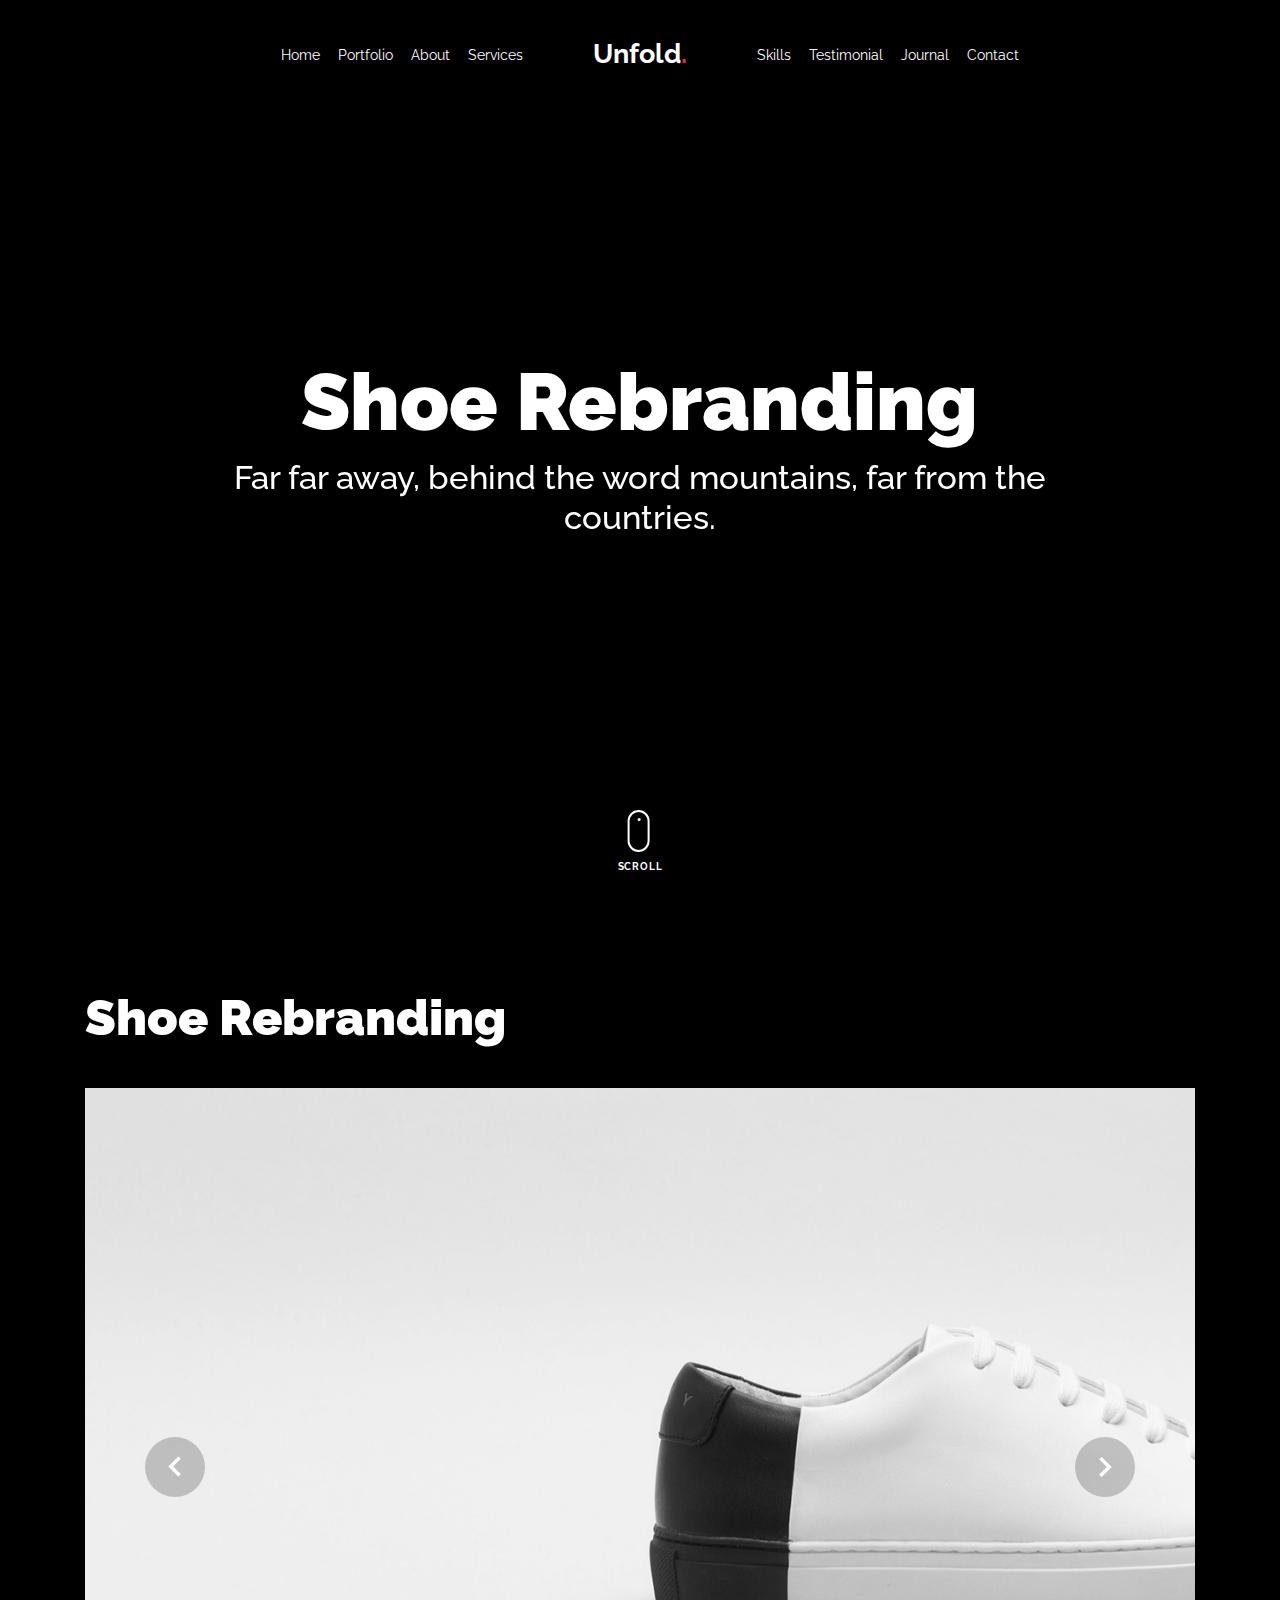
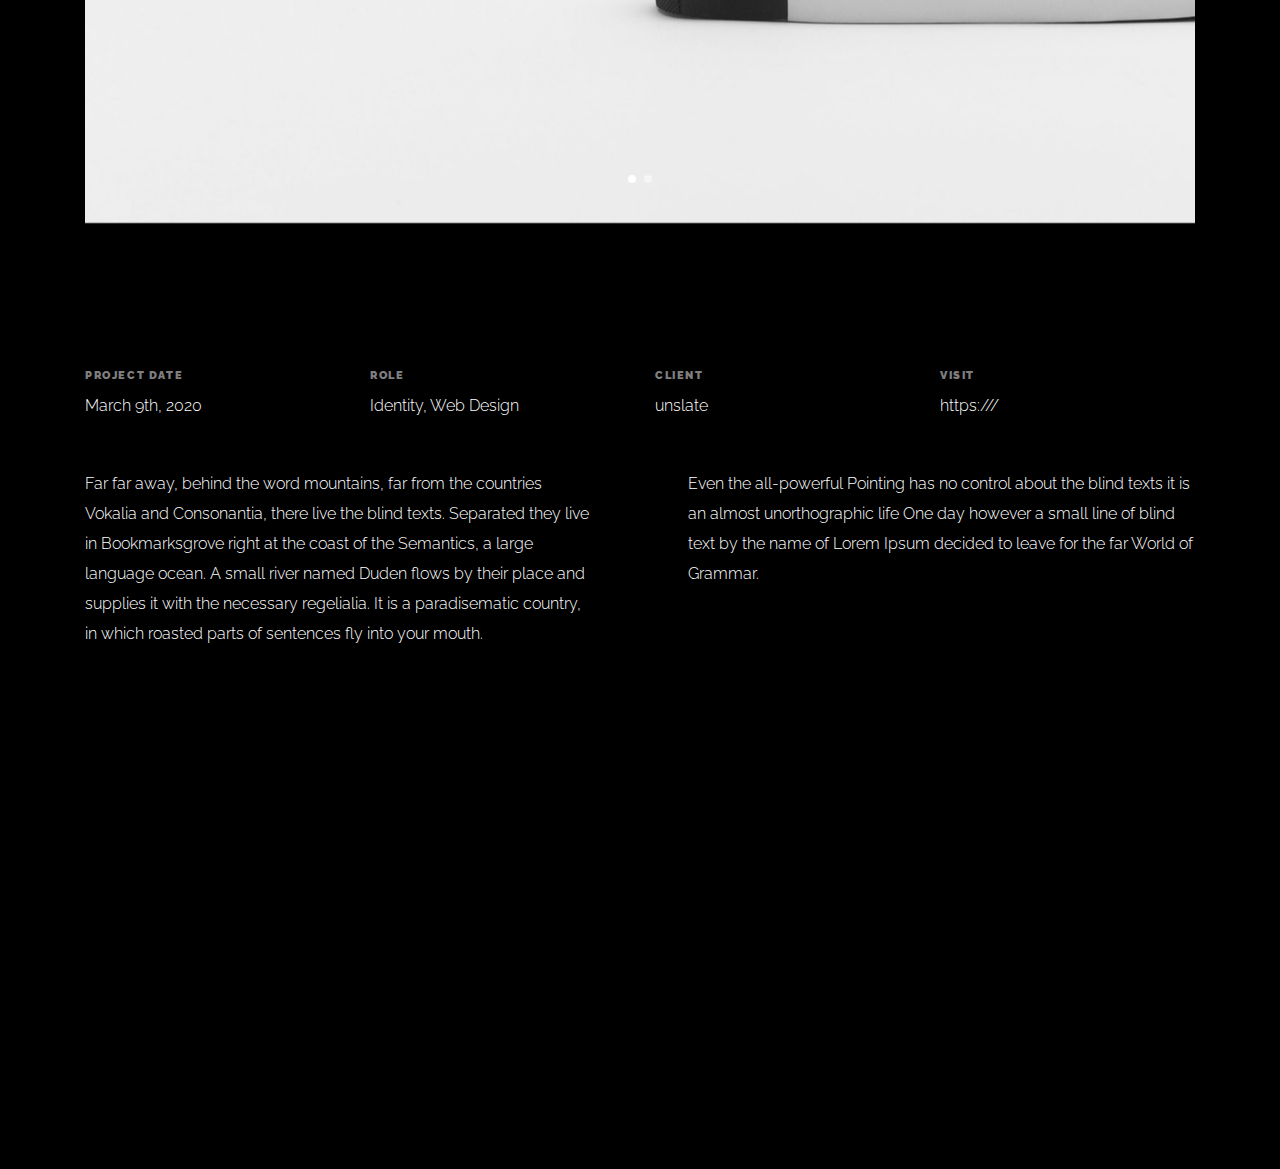
==== portfolio-single-1.html @ b669563b "test deploy" ====
<!doctype html>
<html lang="en">

<head>
  <title>Unfold &mdash; A onepage portfolio HTML template by Colorlib</title>
  <meta charset="utf-8">
  <meta name="viewport" content="width=device-width, initial-scale=1, shrink-to-fit=no">
  
  <meta name="description" content=" ">
  <meta name="keywords" content="html, css, javascript, jquery">
  <meta name="author" content="">

  <link rel="stylesheet" href="css/vendor/icomoon/style.css">
  <link rel="stylesheet" href="css/vendor/owl.carousel.min.css">
  <link rel="stylesheet" href="css/vendor/aos.css">
  <link rel="stylesheet" href="css/vendor/animate.min.css">
  <link rel="stylesheet" href="css/vendor/bootstrap.min.css">
  <link rel="stylesheet" href="css/vendor/jquery.fancybox.min.css">

  <!-- Theme Style -->
  <link rel="stylesheet" href="css/style.css">

</head>

<body data-spy="scroll" data-target=".site-nav-target" data-offset="200">

  <nav class="unslate_co--site-mobile-menu">
    <div class="close-wrap d-flex">
      <a href="#" class="d-flex ml-auto js-menu-toggle">
        <span class="close-label">Close</span>
        <div class="close-times">
          <span class="bar1"></span>
          <span class="bar2"></span>
        </div>
      </a>
    </div>
    <div class="site-mobile-inner"></div>
  </nav>

  <div class="unslate_co--site-wrap">

    <div class="unslate_co--site-inner">

      <nav class="unslate_co--site-nav site-nav-target">

        <div class="container">

          <div class="row align-items-center justify-content-between text-left">
            <div class="col-md-5 text-right">
              <ul class="site-nav-ul js-clone-nav text-left d-none d-lg-inline-block">
                <li class="has-children">
                  <a href="index.html#home-section" class="nav-link">Home</a>
                  <ul class="dropdown">
                    <li>
                      <a href="index.html">Hero Image BG</a>
                    </li>
                    <li>
                      <a href="index-video.html">Video BG</a>
                    </li>
                    <li>
                      <a href="index-hero-slider.html">Hero Slider</a>
                    </li>
                    <li>
                      <a href="index-sidebar-menu.html">Sidebar Menu</a>
                    </li>
                    <li>
                      <a href="index-right-menu.html">Right Menu</a>
                    </li>
                  </ul>
                </li>
                <li><a href="index.html#portfolio-section" class="nav-link">Portfolio</a></li>
                <li><a href="index.html#about-section" class="nav-link">About</a></li>
                <li><a href="index.html#services-section" class="nav-link">Services</a></li>
              </ul>
            </div>
            <div class="site-logo pos-absolute">
              <a href="index.html" class="unslate_co--site-logo">Unfold<span>.</span></a>
            </div>
            <div class="col-md-5 text-right text-lg-left">
              <ul class="site-nav-ul js-clone-nav text-left d-none d-lg-inline-block">
                <li><a href="index.html#skills-section" class="nav-link">Skills</a></li>
                <li><a href="index.html#testimonial-section" class="nav-link">Testimonial</a></li>
                <li><a href="index.html#journal-section" class="nav-link">Journal</a></li>
                <li><a href="index.html#contact-section" class="nav-link">Contact</a></li>
              </ul>

              <ul class="site-nav-ul-none-onepage text-right d-inline-block d-lg-none">
                <li><a href="#" class="js-menu-toggle">Menu</a></li>
              </ul>

            </div>
          </div>
        </div>

      </nav>
      <!-- END nav -->

      <div class="cover-v1 gradient-bottom-black jarallax">
        <div class="container">
          <div class="row align-items-center">

            <div class="col-md-10 mx-auto text-center">
              <h1 class="heading" data-aos="fade-up">Shoe Rebranding</h1>
              <h2 class="subheading" data-aos="fade-up" data-aos-delay="100">Far far away, behind the word mountains, far from the countries.</h2>
            </div>

          </div>
        </div>

        <!-- dov -->
        <a href="#portfolio-single-section" class="mouse-wrap smoothscroll">
          <span class="mouse">
            <span class="scroll"></span>
          </span>
          <span class="mouse-label">Scroll</span>
        </a>

      </div>
      <!-- END .cover-v1 -->

      <div class="container">
        <div class="portfolio-single-wrap unslate_co--section" id="portfolio-single-section">

          <div class="portfolio-single-inner">
            <h2 class="heading-portfolio-single-h2">Shoe Rebranding</h2>

            <div class="row justify-content-between mb-5">
              <div class="col-12 mb-4">
                <div class="owl-carousel single-slider">
                  <figure class="mb-4">
                    <img src="images/work_1_full.jpg" alt="Image" class="img-fluid">
                  </figure>
                  <figure class="mb-4">
                    <img src="images/work_1_a_full.jpg" alt="Image" class="img-fluid">
                  </figure>
                </div>
              </div>
              <div class="col-12 mb-5">
                <div class="row">
                  <div class="col-sm-6 col-md-6 col-lg-3">
                    <div class="detail-v1">
                      <span class="detail-label">Project Date</span>
                      <span class="detail-val">March 9th, 2020</span>
                    </div>
                  </div>
                  <div class="col-sm-6 col-md-6 col-lg-3">
                    <div class="detail-v1">
                      <span class="detail-label">Role</span>
                      <span class="detail-val"><a href="#">Identity</a>, <a href="#">Web Design</a></span>
                    </div>
                  </div>
                  <div class="col-sm-6 col-md-6 col-lg-3">
                    <div class="detail-v1">
                      <span class="detail-label">Client</span>
                      <span class="detail-val">unslate</span>
                    </div>
                  </div>
                  <div class="col-sm-6 col-md-6 col-lg-3">
                    <div class="detail-v1">
                      <span class="detail-label">Visit</span>
                      <span class="detail-val"><a href="#">https:///</a></span>
                    </div>
                  </div>
                </div>
              </div>
              <div class="col-md-6 pr-md-5">
                <p>Far far away, behind the word mountains, far from the countries Vokalia and Consonantia, there live the blind texts. Separated they live in Bookmarksgrove right at the coast of the Semantics, a large language ocean. A small river named Duden flows by their place and supplies it with the necessary regelialia. It is a paradisematic country, in which roasted parts of sentences fly into your mouth.</p>
              </div>
              <div class="col-md-6 pl-md-5">
                <p>Even the all-powerful Pointing has no control about the blind texts it is an almost unorthographic life One day however a small line of blind text by the name of Lorem Ipsum decided to leave for the far World of Grammar.</p>
              </div>
            </div>

          </div>
        </div>
      </div>
    </div>

    <footer class="unslate_co--footer unslate_co--section">
      <div class="container">
        <div class="row justify-content-center">
          <div class="col-md-7">

            <div class="footer-site-logo"><a href="#">Unfold<span>.</span></a></div>

            <ul class="footer-site-social">
              <li><a href="#">Facebook</a></li>
              <li><a href="#">Twitter</a></li>
              <li><a href="#">Instagram</a></li>
              <li><a href="#">Dribbble</a></li>
              <li><a href="#">Behance</a></li>
            </ul>

            <p class="site-copyright">
                
                <!-- Link back to Colorlib can't be removed. Template is licensed under CC BY 3.0. -->
                Copyright &copy;
                <script>
                  document.write(new Date().getFullYear());
                </script> All rights reserved | This template is made with <i class="icon-heart"
                  aria-hidden="true"></i> by <a href="https://colorlib.com" target="_blank">Colorlib</a>
                <!-- Link back to Colorlib can't be removed. Template is licensed under CC BY 3.0. -->
              
              </p>

          </div>
        </div>
      </div>
    </footer>

  </div>

  <!-- Loader -->
  <div id="unslate_co--overlayer"></div>
  <div class="site-loader-wrap">
    <div class="site-loader"></div>
  </div>

  <script src="js/scripts-dist.js"></script>
  <script src="js/main.js"></script>


</body>

</html>
---- css/vendor/icomoon/style.css ----
@font-face {
  font-family: 'icomoon';
  src:  url('fonts/icomoon.eot?10si43');
  src:  url('fonts/icomoon.eot?10si43#iefix') format('embedded-opentype'),
    url('fonts/icomoon.ttf?10si43') format('truetype'),
    url('fonts/icomoon.woff?10si43') format('woff'),
    url('fonts/icomoon.svg?10si43#icomoon') format('svg');
  font-weight: normal;
  font-style: normal;
}

[class^="icon-"], [class*=" icon-"] {
  /* use !important to prevent issues with browser extensions that change fonts */
  font-family: 'icomoon' !important;
  speak: none;
  font-style: normal;
  font-weight: normal;
  font-variant: normal;
  text-transform: none;
  line-height: 1;

  /* Better Font Rendering =========== */
  -webkit-font-smoothing: antialiased;
  -moz-osx-font-smoothing: grayscale;
}

.icon-asterisk:before {
  content: "\f069";
}
.icon-plus:before {
  content: "\f067";
}
.icon-question:before {
  content: "\f128";
}
.icon-minus:before {
  content: "\f068";
}
.icon-glass:before {
  content: "\f000";
}
.icon-music:before {
  content: "\f001";
}
.icon-search:before {
  content: "\f002";
}
.icon-envelope-o:before {
  content: "\f003";
}
.icon-heart:before {
  content: "\f004";
}
.icon-star:before {
  content: "\f005";
}
.icon-star-o:before {
  content: "\f006";
}
.icon-user:before {
  content: "\f007";
}
.icon-film:before {
  content: "\f008";
}
.icon-th-large:before {
  content: "\f009";
}
.icon-th:before {
  content: "\f00a";
}
.icon-th-list:before {
  content: "\f00b";
}
.icon-check:before {
  content: "\f00c";
}
.icon-close:before {
  content: "\f00d";
}
.icon-remove:before {
  content: "\f00d";
}
.icon-times:before {
  content: "\f00d";
}
.icon-search-plus:before {
  content: "\f00e";
}
.icon-search-minus:before {
  content: "\f010";
}
.icon-power-off:before {
  content: "\f011";
}
.icon-signal:before {
  content: "\f012";
}
.icon-cog:before {
  content: "\f013";
}
.icon-gear:before {
  content: "\f013";
}
.icon-trash-o:before {
  content: "\f014";
}
.icon-home:before {
  content: "\f015";
}
.icon-file-o:before {
  content: "\f016";
}
.icon-clock-o:before {
  content: "\f017";
}
.icon-road:before {
  content: "\f018";
}
.icon-download:before {
  content: "\f019";
}
.icon-arrow-circle-o-down:before {
  content: "\f01a";
}
.icon-arrow-circle-o-up:before {
  content: "\f01b";
}
.icon-inbox:before {
  content: "\f01c";
}
.icon-play-circle-o:before {
  content: "\f01d";
}
.icon-repeat:before {
  content: "\f01e";
}
.icon-rotate-right:before {
  content: "\f01e";
}
.icon-refresh:before {
  content: "\f021";
}
.icon-list-alt:before {
  content: "\f022";
}
.icon-lock:before {
  content: "\f023";
}
.icon-flag:before {
  content: "\f024";
}
.icon-headphones:before {
  content: "\f025";
}
.icon-volume-off:before {
  content: "\f026";
}
.icon-volume-down:before {
  content: "\f027";
}
.icon-volume-up:before {
  content: "\f028";
}
.icon-qrcode:before {
  content: "\f029";
}
.icon-barcode:before {
  content: "\f02a";
}
.icon-tag:before {
  content: "\f02b";
}
.icon-tags:before {
  content: "\f02c";
}
.icon-book:before {
  content: "\f02d";
}
.icon-bookmark:before {
  content: "\f02e";
}
.icon-print:before {
  content: "\f02f";
}
.icon-camera:before {
  content: "\f030";
}
.icon-font:before {
  content: "\f031";
}
.icon-bold:before {
  content: "\f032";
}
.icon-italic:before {
  content: "\f033";
}
.icon-text-height:before {
  content: "\f034";
}
.icon-text-width:before {
  content: "\f035";
}
.icon-align-left:before {
  content: "\f036";
}
.icon-align-center:before {
  content: "\f037";
}
.icon-align-right:before {
  content: "\f038";
}
.icon-align-justify:before {
  content: "\f039";
}
.icon-list:before {
  content: "\f03a";
}
.icon-dedent:before {
  content: "\f03b";
}
.icon-outdent:before {
  content: "\f03b";
}
.icon-indent:before {
  content: "\f03c";
}
.icon-video-camera:before {
  content: "\f03d";
}
.icon-image:before {
  content: "\f03e";
}
.icon-photo:before {
  content: "\f03e";
}
.icon-picture-o:before {
  content: "\f03e";
}
.icon-pencil:before {
  content: "\f040";
}
.icon-map-marker:before {
  content: "\f041";
}
.icon-adjust:before {
  content: "\f042";
}
.icon-tint:before {
  content: "\f043";
}
.icon-edit:before {
  content: "\f044";
}
.icon-pencil-square-o:before {
  content: "\f044";
}
.icon-share-square-o:before {
  content: "\f045";
}
.icon-check-square-o:before {
  content: "\f046";
}
.icon-arrows:before {
  content: "\f047";
}
.icon-step-backward:before {
  content: "\f048";
}
.icon-fast-backward:before {
  content: "\f049";
}
.icon-backward:before {
  content: "\f04a";
}
.icon-play:before {
  content: "\f04b";
}
.icon-pause:before {
  content: "\f04c";
}
.icon-stop:before {
  content: "\f04d";
}
.icon-forward:before {
  content: "\f04e";
}
.icon-fast-forward:before {
  content: "\f050";
}
.icon-step-forward:before {
  content: "\f051";
}
.icon-eject:before {
  content: "\f052";
}
.icon-chevron-left:before {
  content: "\f053";
}
.icon-chevron-right:before {
  content: "\f054";
}
.icon-plus-circle:before {
  content: "\f055";
}
.icon-minus-circle:before {
  content: "\f056";
}
.icon-times-circle:before {
  content: "\f057";
}
.icon-check-circle:before {
  content: "\f058";
}
.icon-question-circle:before {
  content: "\f059";
}
.icon-info-circle:before {
  content: "\f05a";
}
.icon-crosshairs:before {
  content: "\f05b";
}
.icon-times-circle-o:before {
  content: "\f05c";
}
.icon-check-circle-o:before {
  content: "\f05d";
}
.icon-ban:before {
  content: "\f05e";
}
.icon-arrow-left:before {
  content: "\f060";
}
.icon-arrow-right:before {
  content: "\f061";
}
.icon-arrow-up:before {
  content: "\f062";
}
.icon-arrow-down:before {
  content: "\f063";
}
.icon-mail-forward:before {
  content: "\f064";
}
.icon-share:before {
  content: "\f064";
}
.icon-expand:before {
  content: "\f065";
}
.icon-compress:before {
  content: "\f066";
}
.icon-exclamation-circle:before {
  content: "\f06a";
}
.icon-gift:before {
  content: "\f06b";
}
.icon-leaf:before {
  content: "\f06c";
}
.icon-fire:before {
  content: "\f06d";
}
.icon-eye:before {
  content: "\f06e";
}
.icon-eye-slash:before {
  content: "\f070";
}
.icon-exclamation-triangle:before {
  content: "\f071";
}
.icon-warning:before {
  content: "\f071";
}
.icon-plane:before {
  content: "\f072";
}
.icon-calendar:before {
  content: "\f073";
}
.icon-random:before {
  content: "\f074";
}
.icon-comment:before {
  content: "\f075";
}
.icon-magnet:before {
  content: "\f076";
}
.icon-chevron-up:before {
  content: "\f077";
}
.icon-chevron-down:before {
  content: "\f078";
}
.icon-retweet:before {
  content: "\f079";
}
.icon-shopping-cart:before {
  content: "\f07a";
}
.icon-folder:before {
  content: "\f07b";
}
.icon-folder-open:before {
  content: "\f07c";
}
.icon-arrows-v:before {
  content: "\f07d";
}
.icon-arrows-h:before {
  content: "\f07e";
}
.icon-bar-chart:before {
  content: "\f080";
}
.icon-bar-chart-o:before {
  content: "\f080";
}
.icon-twitter-square:before {
  content: "\f081";
}
.icon-facebook-square:before {
  content: "\f082";
}
.icon-camera-retro:before {
  content: "\f083";
}
.icon-key:before {
  content: "\f084";
}
.icon-cogs:before {
  content: "\f085";
}
.icon-gears:before {
  content: "\f085";
}
.icon-comments:before {
  content: "\f086";
}
.icon-thumbs-o-up:before {
  content: "\f087";
}
.icon-thumbs-o-down:before {
  content: "\f088";
}
.icon-star-half:before {
  content: "\f089";
}
.icon-heart-o:before {
  content: "\f08a";
}
.icon-sign-out:before {
  content: "\f08b";
}
.icon-linkedin-square:before {
  content: "\f08c";
}
.icon-thumb-tack:before {
  content: "\f08d";
}
.icon-external-link:before {
  content: "\f08e";
}
.icon-sign-in:before {
  content: "\f090";
}
.icon-trophy:before {
  content: "\f091";
}
.icon-github-square:before {
  content: "\f092";
}
.icon-upload:before {
  content: "\f093";
}
.icon-lemon-o:before {
  content: "\f094";
}
.icon-phone:before {
  content: "\f095";
}
.icon-square-o:before {
  content: "\f096";
}
.icon-bookmark-o:before {
  content: "\f097";
}
.icon-phone-square:before {
  content: "\f098";
}
.icon-twitter:before {
  content: "\f099";
}
.icon-facebook:before {
  content: "\f09a";
}
.icon-facebook-f:before {
  content: "\f09a";
}
.icon-github:before {
  content: "\f09b";
}
.icon-unlock:before {
  content: "\f09c";
}
.icon-credit-card:before {
  content: "\f09d";
}
.icon-feed:before {
  content: "\f09e";
}
.icon-rss:before {
  content: "\f09e";
}
.icon-hdd-o:before {
  content: "\f0a0";
}
.icon-bullhorn:before {
  content: "\f0a1";
}
.icon-bell-o:before {
  content: "\f0a2";
}
.icon-certificate:before {
  content: "\f0a3";
}
.icon-hand-o-right:before {
  content: "\f0a4";
}
.icon-hand-o-left:before {
  content: "\f0a5";
}
.icon-hand-o-up:before {
  content: "\f0a6";
}
.icon-hand-o-down:before {
  content: "\f0a7";
}
.icon-arrow-circle-left:before {
  content: "\f0a8";
}
.icon-arrow-circle-right:before {
  content: "\f0a9";
}
.icon-arrow-circle-up:before {
  content: "\f0aa";
}
.icon-arrow-circle-down:before {
  content: "\f0ab";
}
.icon-globe:before {
  content: "\f0ac";
}
.icon-wrench:before {
  content: "\f0ad";
}
.icon-tasks:before {
  content: "\f0ae";
}
.icon-filter:before {
  content: "\f0b0";
}
.icon-briefcase:before {
  content: "\f0b1";
}
.icon-arrows-alt:before {
  content: "\f0b2";
}
.icon-group:before {
  content: "\f0c0";
}
.icon-users:before {
  content: "\f0c0";
}
.icon-chain:before {
  content: "\f0c1";
}
.icon-link:before {
  content: "\f0c1";
}
.icon-cloud:before {
  content: "\f0c2";
}
.icon-flask:before {
  content: "\f0c3";
}
.icon-cut:before {
  content: "\f0c4";
}
.icon-scissors:before {
  content: "\f0c4";
}
.icon-copy:before {
  content: "\f0c5";
}
.icon-files-o:before {
  content: "\f0c5";
}
.icon-paperclip:before {
  content: "\f0c6";
}
.icon-floppy-o:before {
  content: "\f0c7";
}
.icon-save:before {
  content: "\f0c7";
}
.icon-square:before {
  content: "\f0c8";
}
.icon-bars:before {
  content: "\f0c9";
}
.icon-navicon:before {
  content: "\f0c9";
}
.icon-reorder:before {
  content: "\f0c9";
}
.icon-list-ul:before {
  content: "\f0ca";
}
.icon-list-ol:before {
  content: "\f0cb";
}
.icon-strikethrough:before {
  content: "\f0cc";
}
.icon-underline:before {
  content: "\f0cd";
}
.icon-table:before {
  content: "\f0ce";
}
.icon-magic:before {
  content: "\f0d0";
}
.icon-truck:before {
  content: "\f0d1";
}
.icon-pinterest:before {
  content: "\f0d2";
}
.icon-pinterest-square:before {
  content: "\f0d3";
}
.icon-google-plus-square:before {
  content: "\f0d4";
}
.icon-google-plus:before {
  content: "\f0d5";
}
.icon-money:before {
  content: "\f0d6";
}
.icon-caret-down:before {
  content: "\f0d7";
}
.icon-caret-up:before {
  content: "\f0d8";
}
.icon-caret-left:before {
  content: "\f0d9";
}
.icon-caret-right:before {
  content: "\f0da";
}
.icon-columns:before {
  content: "\f0db";
}
.icon-sort:before {
  content: "\f0dc";
}
.icon-unsorted:before {
  content: "\f0dc";
}
.icon-sort-desc:before {
  content: "\f0dd";
}
.icon-sort-down:before {
  content: "\f0dd";
}
.icon-sort-asc:before {
  content: "\f0de";
}
.icon-sort-up:before {
  content: "\f0de";
}
.icon-envelope:before {
  content: "\f0e0";
}
.icon-linkedin:before {
  content: "\f0e1";
}
.icon-rotate-left:before {
  content: "\f0e2";
}
.icon-undo:before {
  content: "\f0e2";
}
.icon-gavel:before {
  content: "\f0e3";
}
.icon-legal:before {
  content: "\f0e3";
}
.icon-dashboard:before {
  content: "\f0e4";
}
.icon-tachometer:before {
  content: "\f0e4";
}
.icon-comment-o:before {
  content: "\f0e5";
}
.icon-comments-o:before {
  content: "\f0e6";
}
.icon-bolt:before {
  content: "\f0e7";
}
.icon-flash:before {
  content: "\f0e7";
}
.icon-sitemap:before {
  content: "\f0e8";
}
.icon-umbrella:before {
  content: "\f0e9";
}
.icon-clipboard:before {
  content: "\f0ea";
}
.icon-paste:before {
  content: "\f0ea";
}
.icon-lightbulb-o:before {
  content: "\f0eb";
}
.icon-exchange:before {
  content: "\f0ec";
}
.icon-cloud-download:before {
  content: "\f0ed";
}
.icon-cloud-upload:before {
  content: "\f0ee";
}
.icon-user-md:before {
  content: "\f0f0";
}
.icon-stethoscope:before {
  content: "\f0f1";
}
.icon-suitcase:before {
  content: "\f0f2";
}
.icon-bell:before {
  content: "\f0f3";
}
.icon-coffee:before {
  content: "\f0f4";
}
.icon-cutlery:before {
  content: "\f0f5";
}
.icon-file-text-o:before {
  content: "\f0f6";
}
.icon-building-o:before {
  content: "\f0f7";
}
.icon-hospital-o:before {
  content: "\f0f8";
}
.icon-ambulance:before {
  content: "\f0f9";
}
.icon-medkit:before {
  content: "\f0fa";
}
.icon-fighter-jet:before {
  content: "\f0fb";
}
.icon-beer:before {
  content: "\f0fc";
}
.icon-h-square:before {
  content: "\f0fd";
}
.icon-plus-square:before {
  content: "\f0fe";
}
.icon-angle-double-left:before {
  content: "\f100";
}
.icon-angle-double-right:before {
  content: "\f101";
}
.icon-angle-double-up:before {
  content: "\f102";
}
.icon-angle-double-down:before {
  content: "\f103";
}
.icon-angle-left:before {
  content: "\f104";
}
.icon-angle-right:before {
  content: "\f105";
}
.icon-angle-up:before {
  content: "\f106";
}
.icon-angle-down:before {
  content: "\f107";
}
.icon-desktop:before {
  content: "\f108";
}
.icon-laptop:before {
  content: "\f109";
}
.icon-tablet:before {
  content: "\f10a";
}
.icon-mobile:before {
  content: "\f10b";
}
.icon-mobile-phone:before {
  content: "\f10b";
}
.icon-circle-o:before {
  content: "\f10c";
}
.icon-quote-left:before {
  content: "\f10d";
}
.icon-quote-right:before {
  content: "\f10e";
}
.icon-spinner:before {
  content: "\f110";
}
.icon-circle:before {
  content: "\f111";
}
.icon-mail-reply:before {
  content: "\f112";
}
.icon-reply:before {
  content: "\f112";
}
.icon-github-alt:before {
  content: "\f113";
}
.icon-folder-o:before {
  content: "\f114";
}
.icon-folder-open-o:before {
  content: "\f115";
}
.icon-smile-o:before {
  content: "\f118";
}
.icon-frown-o:before {
  content: "\f119";
}
.icon-meh-o:before {
  content: "\f11a";
}
.icon-gamepad:before {
  content: "\f11b";
}
.icon-keyboard-o:before {
  content: "\f11c";
}
.icon-flag-o:before {
  content: "\f11d";
}
.icon-flag-checkered:before {
  content: "\f11e";
}
.icon-terminal:before {
  content: "\f120";
}
.icon-code:before {
  content: "\f121";
}
.icon-mail-reply-all:before {
  content: "\f122";
}
.icon-reply-all:before {
  content: "\f122";
}
.icon-star-half-empty:before {
  content: "\f123";
}
.icon-star-half-full:before {
  content: "\f123";
}
.icon-star-half-o:before {
  content: "\f123";
}
.icon-location-arrow:before {
  content: "\f124";
}
.icon-crop:before {
  content: "\f125";
}
.icon-code-fork:before {
  content: "\f126";
}
.icon-chain-broken:before {
  content: "\f127";
}
.icon-unlink:before {
  content: "\f127";
}
.icon-info:before {
  content: "\f129";
}
.icon-exclamation:before {
  content: "\f12a";
}
.icon-superscript:before {
  content: "\f12b";
}
.icon-subscript:before {
  content: "\f12c";
}
.icon-eraser:before {
  content: "\f12d";
}
.icon-puzzle-piece:before {
  content: "\f12e";
}
.icon-microphone:before {
  content: "\f130";
}
.icon-microphone-slash:before {
  content: "\f131";
}
.icon-shield:before {
  content: "\f132";
}
.icon-calendar-o:before {
  content: "\f133";
}
.icon-fire-extinguisher:before {
  content: "\f134";
}
.icon-rocket:before {
  content: "\f135";
}
.icon-maxcdn:before {
  content: "\f136";
}
.icon-chevron-circle-left:before {
  content: "\f137";
}
.icon-chevron-circle-right:before {
  content: "\f138";
}
.icon-chevron-circle-up:before {
  content: "\f139";
}
.icon-chevron-circle-down:before {
  content: "\f13a";
}
.icon-html5:before {
  content: "\f13b";
}
.icon-css3:before {
  content: "\f13c";
}
.icon-anchor:before {
  content: "\f13d";
}
.icon-unlock-alt:before {
  content: "\f13e";
}
.icon-bullseye:before {
  content: "\f140";
}
.icon-ellipsis-h:before {
  content: "\f141";
}
.icon-ellipsis-v:before {
  content: "\f142";
}
.icon-rss-square:before {
  content: "\f143";
}
.icon-play-circle:before {
  content: "\f144";
}
.icon-ticket:before {
  content: "\f145";
}
.icon-minus-square:before {
  content: "\f146";
}
.icon-minus-square-o:before {
  content: "\f147";
}
.icon-level-up:before {
  content: "\f148";
}
.icon-level-down:before {
  content: "\f149";
}
.icon-check-square:before {
  content: "\f14a";
}
.icon-pencil-square:before {
  content: "\f14b";
}
.icon-external-link-square:before {
  content: "\f14c";
}
.icon-share-square:before {
  content: "\f14d";
}
.icon-compass:before {
  content: "\f14e";
}
.icon-caret-square-o-down:before {
  content: "\f150";
}
.icon-toggle-down:before {
  content: "\f150";
}
.icon-caret-square-o-up:before {
  content: "\f151";
}
.icon-toggle-up:before {
  content: "\f151";
}
.icon-caret-square-o-right:before {
  content: "\f152";
}
.icon-toggle-right:before {
  content: "\f152";
}
.icon-eur:before {
  content: "\f153";
}
.icon-euro:before {
  content: "\f153";
}
.icon-gbp:before {
  content: "\f154";
}
.icon-dollar:before {
  content: "\f155";
}
.icon-usd:before {
  content: "\f155";
}
.icon-inr:before {
  content: "\f156";
}
.icon-rupee:before {
  content: "\f156";
}
.icon-cny:before {
  content: "\f157";
}
.icon-jpy:before {
  content: "\f157";
}
.icon-rmb:before {
  content: "\f157";
}
.icon-yen:before {
  content: "\f157";
}
.icon-rouble:before {
  content: "\f158";
}
.icon-rub:before {
  content: "\f158";
}
.icon-ruble:before {
  content: "\f158";
}
.icon-krw:before {
  content: "\f159";
}
.icon-won:before {
  content: "\f159";
}
.icon-bitcoin:before {
  content: "\f15a";
}
.icon-btc:before {
  content: "\f15a";
}
.icon-file:before {
  content: "\f15b";
}
.icon-file-text:before {
  content: "\f15c";
}
.icon-sort-alpha-asc:before {
  content: "\f15d";
}
.icon-sort-alpha-desc:before {
  content: "\f15e";
}
.icon-sort-amount-asc:before {
  content: "\f160";
}
.icon-sort-amount-desc:before {
  content: "\f161";
}
.icon-sort-numeric-asc:before {
  content: "\f162";
}
.icon-sort-numeric-desc:before {
  content: "\f163";
}
.icon-thumbs-up:before {
  content: "\f164";
}
.icon-thumbs-down:before {
  content: "\f165";
}
.icon-youtube-square:before {
  content: "\f166";
}
.icon-youtube:before {
  content: "\f167";
}
.icon-xing:before {
  content: "\f168";
}
.icon-xing-square:before {
  content: "\f169";
}
.icon-youtube-play:before {
  content: "\f16a";
}
.icon-dropbox:before {
  content: "\f16b";
}
.icon-stack-overflow:before {
  content: "\f16c";
}
.icon-instagram:before {
  content: "\f16d";
}
.icon-flickr:before {
  content: "\f16e";
}
.icon-adn:before {
  content: "\f170";
}
.icon-bitbucket:before {
  content: "\f171";
}
.icon-bitbucket-square:before {
  content: "\f172";
}
.icon-tumblr:before {
  content: "\f173";
}
.icon-tumblr-square:before {
  content: "\f174";
}
.icon-long-arrow-down:before {
  content: "\f175";
}
.icon-long-arrow-up:before {
  content: "\f176";
}
.icon-long-arrow-left:before {
  content: "\f177";
}
.icon-long-arrow-right:before {
  content: "\f178";
}
.icon-apple:before {
  content: "\f179";
}
.icon-windows:before {
  content: "\f17a";
}
.icon-android:before {
  content: "\f17b";
}
.icon-linux:before {
  content: "\f17c";
}
.icon-dribbble:before {
  content: "\f17d";
}
.icon-skype:before {
  content: "\f17e";
}
.icon-foursquare:before {
  content: "\f180";
}
.icon-trello:before {
  content: "\f181";
}
.icon-female:before {
  content: "\f182";
}
.icon-male:before {
  content: "\f183";
}
.icon-gittip:before {
  content: "\f184";
}
.icon-gratipay:before {
  content: "\f184";
}
.icon-sun-o:before {
  content: "\f185";
}
.icon-moon-o:before {
  content: "\f186";
}
.icon-archive:before {
  content: "\f187";
}
.icon-bug:before {
  content: "\f188";
}
.icon-vk:before {
  content: "\f189";
}
.icon-weibo:before {
  content: "\f18a";
}
.icon-renren:before {
  content: "\f18b";
}
.icon-pagelines:before {
  content: "\f18c";
}
.icon-stack-exchange:before {
  content: "\f18d";
}
.icon-arrow-circle-o-right:before {
  content: "\f18e";
}
.icon-arrow-circle-o-left:before {
  content: "\f190";
}
.icon-caret-square-o-left:before {
  content: "\f191";
}
.icon-toggle-left:before {
  content: "\f191";
}
.icon-dot-circle-o:before {
  content: "\f192";
}
.icon-wheelchair:before {
  content: "\f193";
}
.icon-vimeo-square:before {
  content: "\f194";
}
.icon-try:before {
  content: "\f195";
}
.icon-turkish-lira:before {
  content: "\f195";
}
.icon-plus-square-o:before {
  content: "\f196";
}
.icon-space-shuttle:before {
  content: "\f197";
}
.icon-slack:before {
  content: "\f198";
}
.icon-envelope-square:before {
  content: "\f199";
}
.icon-wordpress:before {
  content: "\f19a";
}
.icon-openid:before {
  content: "\f19b";
}
.icon-bank:before {
  content: "\f19c";
}
.icon-institution:before {
  content: "\f19c";
}
.icon-university:before {
  content: "\f19c";
}
.icon-graduation-cap:before {
  content: "\f19d";
}
.icon-mortar-board:before {
  content: "\f19d";
}
.icon-yahoo:before {
  content: "\f19e";
}
.icon-google:before {
  content: "\f1a0";
}
.icon-reddit:before {
  content: "\f1a1";
}
.icon-reddit-square:before {
  content: "\f1a2";
}
.icon-stumbleupon-circle:before {
  content: "\f1a3";
}
.icon-stumbleupon:before {
  content: "\f1a4";
}
.icon-delicious:before {
  content: "\f1a5";
}
.icon-digg:before {
  content: "\f1a6";
}
.icon-pied-piper-pp:before {
  content: "\f1a7";
}
.icon-pied-piper-alt:before {
  content: "\f1a8";
}
.icon-drupal:before {
  content: "\f1a9";
}
.icon-joomla:before {
  content: "\f1aa";
}
.icon-language:before {
  content: "\f1ab";
}
.icon-fax:before {
  content: "\f1ac";
}
.icon-building:before {
  content: "\f1ad";
}
.icon-child:before {
  content: "\f1ae";
}
.icon-paw:before {
  content: "\f1b0";
}
.icon-spoon:before {
  content: "\f1b1";
}
.icon-cube:before {
  content: "\f1b2";
}
.icon-cubes:before {
  content: "\f1b3";
}
.icon-behance:before {
  content: "\f1b4";
}
.icon-behance-square:before {
  content: "\f1b5";
}
.icon-steam:before {
  content: "\f1b6";
}
.icon-steam-square:before {
  content: "\f1b7";
}
.icon-recycle:before {
  content: "\f1b8";
}
.icon-automobile:before {
  content: "\f1b9";
}
.icon-car:before {
  content: "\f1b9";
}
.icon-cab:before {
  content: "\f1ba";
}
.icon-taxi:before {
  content: "\f1ba";
}
.icon-tree:before {
  content: "\f1bb";
}
.icon-spotify:before {
  content: "\f1bc";
}
.icon-deviantart:before {
  content: "\f1bd";
}
.icon-soundcloud:before {
  content: "\f1be";
}
.icon-database:before {
  content: "\f1c0";
}
.icon-file-pdf-o:before {
  content: "\f1c1";
}
.icon-file-word-o:before {
  content: "\f1c2";
}
.icon-file-excel-o:before {
  content: "\f1c3";
}
.icon-file-powerpoint-o:before {
  content: "\f1c4";
}
.icon-file-image-o:before {
  content: "\f1c5";
}
.icon-file-photo-o:before {
  content: "\f1c5";
}
.icon-file-picture-o:before {
  content: "\f1c5";
}
.icon-file-archive-o:before {
  content: "\f1c6";
}
.icon-file-zip-o:before {
  content: "\f1c6";
}
.icon-file-audio-o:before {
  content: "\f1c7";
}
.icon-file-sound-o:before {
  content: "\f1c7";
}
.icon-file-movie-o:before {
  content: "\f1c8";
}
.icon-file-video-o:before {
  content: "\f1c8";
}
.icon-file-code-o:before {
  content: "\f1c9";
}
.icon-vine:before {
  content: "\f1ca";
}
.icon-codepen:before {
  content: "\f1cb";
}
.icon-jsfiddle:before {
  content: "\f1cc";
}
.icon-life-bouy:before {
  content: "\f1cd";
}
.icon-life-buoy:before {
  content: "\f1cd";
}
.icon-life-ring:before {
  content: "\f1cd";
}
.icon-life-saver:before {
  content: "\f1cd";
}
.icon-support:before {
  content: "\f1cd";
}
.icon-circle-o-notch:before {
  content: "\f1ce";
}
.icon-ra:before {
  content: "\f1d0";
}
.icon-rebel:before {
  content: "\f1d0";
}
.icon-resistance:before {
  content: "\f1d0";
}
.icon-empire:before {
  content: "\f1d1";
}
.icon-ge:before {
  content: "\f1d1";
}
.icon-git-square:before {
  content: "\f1d2";
}
.icon-git:before {
  content: "\f1d3";
}
.icon-hacker-news:before {
  content: "\f1d4";
}
.icon-y-combinator-square:before {
  content: "\f1d4";
}
.icon-yc-square:before {
  content: "\f1d4";
}
.icon-tencent-weibo:before {
  content: "\f1d5";
}
.icon-qq:before {
  content: "\f1d6";
}
.icon-wechat:before {
  content: "\f1d7";
}
.icon-weixin:before {
  content: "\f1d7";
}
.icon-paper-plane:before {
  content: "\f1d8";
}
.icon-send:before {
  content: "\f1d8";
}
.icon-paper-plane-o:before {
  content: "\f1d9";
}
.icon-send-o:before {
  content: "\f1d9";
}
.icon-history:before {
  content: "\f1da";
}
.icon-circle-thin:before {
  content: "\f1db";
}
.icon-header:before {
  content: "\f1dc";
}
.icon-paragraph:before {
  content: "\f1dd";
}
.icon-sliders:before {
  content: "\f1de";
}
.icon-share-alt:before {
  content: "\f1e0";
}
.icon-share-alt-square:before {
  content: "\f1e1";
}
.icon-bomb:before {
  content: "\f1e2";
}
.icon-futbol-o:before {
  content: "\f1e3";
}
.icon-soccer-ball-o:before {
  content: "\f1e3";
}
.icon-tty:before {
  content: "\f1e4";
}
.icon-binoculars:before {
  content: "\f1e5";
}
.icon-plug:before {
  content: "\f1e6";
}
.icon-slideshare:before {
  content: "\f1e7";
}
.icon-twitch:before {
  content: "\f1e8";
}
.icon-yelp:before {
  content: "\f1e9";
}
.icon-newspaper-o:before {
  content: "\f1ea";
}
.icon-wifi:before {
  content: "\f1eb";
}
.icon-calculator:before {
  content: "\f1ec";
}
.icon-paypal:before {
  content: "\f1ed";
}
.icon-google-wallet:before {
  content: "\f1ee";
}
.icon-cc-visa:before {
  content: "\f1f0";
}
.icon-cc-mastercard:before {
  content: "\f1f1";
}
.icon-cc-discover:before {
  content: "\f1f2";
}
.icon-cc-amex:before {
  content: "\f1f3";
}
.icon-cc-paypal:before {
  content: "\f1f4";
}
.icon-cc-stripe:before {
  content: "\f1f5";
}
.icon-bell-slash:before {
  content: "\f1f6";
}
.icon-bell-slash-o:before {
  content: "\f1f7";
}
.icon-trash:before {
  content: "\f1f8";
}
.icon-copyright:before {
  content: "\f1f9";
}
.icon-at:before {
  content: "\f1fa";
}
.icon-eyedropper:before {
  content: "\f1fb";
}
.icon-paint-brush:before {
  content: "\f1fc";
}
.icon-birthday-cake:before {
  content: "\f1fd";
}
.icon-area-chart:before {
  content: "\f1fe";
}
.icon-pie-chart:before {
  content: "\f200";
}
.icon-line-chart:before {
  content: "\f201";
}
.icon-lastfm:before {
  content: "\f202";
}
.icon-lastfm-square:before {
  content: "\f203";
}
.icon-toggle-off:before {
  content: "\f204";
}
.icon-toggle-on:before {
  content: "\f205";
}
.icon-bicycle:before {
  content: "\f206";
}
.icon-bus:before {
  content: "\f207";
}
.icon-ioxhost:before {
  content: "\f208";
}
.icon-angellist:before {
  content: "\f209";
}
.icon-cc:before {
  content: "\f20a";
}
.icon-ils:before {
  content: "\f20b";
}
.icon-shekel:before {
  content: "\f20b";
}
.icon-sheqel:before {
  content: "\f20b";
}
.icon-meanpath:before {
  content: "\f20c";
}
.icon-buysellads:before {
  content: "\f20d";
}
.icon-connectdevelop:before {
  content: "\f20e";
}
.icon-dashcube:before {
  content: "\f210";
}
.icon-forumbee:before {
  content: "\f211";
}
.icon-leanpub:before {
  content: "\f212";
}
.icon-sellsy:before {
  content: "\f213";
}
.icon-shirtsinbulk:before {
  content: "\f214";
}
.icon-simplybuilt:before {
  content: "\f215";
}
.icon-skyatlas:before {
  content: "\f216";
}
.icon-cart-plus:before {
  content: "\f217";
}
.icon-cart-arrow-down:before {
  content: "\f218";
}
.icon-diamond:before {
  content: "\f219";
}
.icon-ship:before {
  content: "\f21a";
}
.icon-user-secret:before {
  content: "\f21b";
}
.icon-motorcycle:before {
  content: "\f21c";
}
.icon-street-view:before {
  content: "\f21d";
}
.icon-heartbeat:before {
  content: "\f21e";
}
.icon-venus:before {
  content: "\f221";
}
.icon-mars:before {
  content: "\f222";
}
.icon-mercury:before {
  content: "\f223";
}
.icon-intersex:before {
  content: "\f224";
}
.icon-transgender:before {
  content: "\f224";
}
.icon-transgender-alt:before {
  content: "\f225";
}
.icon-venus-double:before {
  content: "\f226";
}
.icon-mars-double:before {
  content: "\f227";
}
.icon-venus-mars:before {
  content: "\f228";
}
.icon-mars-stroke:before {
  content: "\f229";
}
.icon-mars-stroke-v:before {
  content: "\f22a";
}
.icon-mars-stroke-h:before {
  content: "\f22b";
}
.icon-neuter:before {
  content: "\f22c";
}
.icon-genderless:before {
  content: "\f22d";
}
.icon-facebook-official:before {
  content: "\f230";
}
.icon-pinterest-p:before {
  content: "\f231";
}
.icon-whatsapp:before {
  content: "\f232";
}
.icon-server:before {
  content: "\f233";
}
.icon-user-plus:before {
  content: "\f234";
}
.icon-user-times:before {
  content: "\f235";
}
.icon-bed:before {
  content: "\f236";
}
.icon-hotel:before {
  content: "\f236";
}
.icon-viacoin:before {
  content: "\f237";
}
.icon-train:before {
  content: "\f238";
}
.icon-subway:before {
  content: "\f239";
}
.icon-medium:before {
  content: "\f23a";
}
.icon-y-combinator:before {
  content: "\f23b";
}
.icon-yc:before {
  content: "\f23b";
}
.icon-optin-monster:before {
  content: "\f23c";
}
.icon-opencart:before {
  content: "\f23d";
}
.icon-expeditedssl:before {
  content: "\f23e";
}
.icon-battery:before {
  content: "\f240";
}
.icon-battery-4:before {
  content: "\f240";
}
.icon-battery-full:before {
  content: "\f240";
}
.icon-battery-3:before {
  content: "\f241";
}
.icon-battery-three-quarters:before {
  content: "\f241";
}
.icon-battery-2:before {
  content: "\f242";
}
.icon-battery-half:before {
  content: "\f242";
}
.icon-battery-1:before {
  content: "\f243";
}
.icon-battery-quarter:before {
  content: "\f243";
}
.icon-battery-0:before {
  content: "\f244";
}
.icon-battery-empty:before {
  content: "\f244";
}
.icon-mouse-pointer:before {
  content: "\f245";
}
.icon-i-cursor:before {
  content: "\f246";
}
.icon-object-group:before {
  content: "\f247";
}
.icon-object-ungroup:before {
  content: "\f248";
}
.icon-sticky-note:before {
  content: "\f249";
}
.icon-sticky-note-o:before {
  content: "\f24a";
}
.icon-cc-jcb:before {
  content: "\f24b";
}
.icon-cc-diners-club:before {
  content: "\f24c";
}
.icon-clone:before {
  content: "\f24d";
}
.icon-balance-scale:before {
  content: "\f24e";
}
.icon-hourglass-o:before {
  content: "\f250";
}
.icon-hourglass-1:before {
  content: "\f251";
}
.icon-hourglass-start:before {
  content: "\f251";
}
.icon-hourglass-2:before {
  content: "\f252";
}
.icon-hourglass-half:before {
  content: "\f252";
}
.icon-hourglass-3:before {
  content: "\f253";
}
.icon-hourglass-end:before {
  content: "\f253";
}
.icon-hourglass:before {
  content: "\f254";
}
.icon-hand-grab-o:before {
  content: "\f255";
}
.icon-hand-rock-o:before {
  content: "\f255";
}
.icon-hand-paper-o:before {
  content: "\f256";
}
.icon-hand-stop-o:before {
  content: "\f256";
}
.icon-hand-scissors-o:before {
  content: "\f257";
}
.icon-hand-lizard-o:before {
  content: "\f258";
}
.icon-hand-spock-o:before {
  content: "\f259";
}
.icon-hand-pointer-o:before {
  content: "\f25a";
}
.icon-hand-peace-o:before {
  content: "\f25b";
}
.icon-trademark:before {
  content: "\f25c";
}
.icon-registered:before {
  content: "\f25d";
}
.icon-creative-commons:before {
  content: "\f25e";
}
.icon-gg:before {
  content: "\f260";
}
.icon-gg-circle:before {
  content: "\f261";
}
.icon-tripadvisor:before {
  content: "\f262";
}
.icon-odnoklassniki:before {
  content: "\f263";
}
.icon-odnoklassniki-square:before {
  content: "\f264";
}
.icon-get-pocket:before {
  content: "\f265";
}
.icon-wikipedia-w:before {
  content: "\f266";
}
.icon-safari:before {
  content: "\f267";
}
.icon-chrome:before {
  content: "\f268";
}
.icon-firefox:before {
  content: "\f269";
}
.icon-opera:before {
  content: "\f26a";
}
.icon-internet-explorer:before {
  content: "\f26b";
}
.icon-television:before {
  content: "\f26c";
}
.icon-tv:before {
  content: "\f26c";
}
.icon-contao:before {
  content: "\f26d";
}
.icon-500px:before {
  content: "\f26e";
}
.icon-amazon:before {
  content: "\f270";
}
.icon-calendar-plus-o:before {
  content: "\f271";
}
.icon-calendar-minus-o:before {
  content: "\f272";
}
.icon-calendar-times-o:before {
  content: "\f273";
}
.icon-calendar-check-o:before {
  content: "\f274";
}
.icon-industry:before {
  content: "\f275";
}
.icon-map-pin:before {
  content: "\f276";
}
.icon-map-signs:before {
  content: "\f277";
}
.icon-map-o:before {
  content: "\f278";
}
.icon-map:before {
  content: "\f279";
}
.icon-commenting:before {
  content: "\f27a";
}
.icon-commenting-o:before {
  content: "\f27b";
}
.icon-houzz:before {
  content: "\f27c";
}
.icon-vimeo:before {
  content: "\f27d";
}
.icon-black-tie:before {
  content: "\f27e";
}
.icon-fonticons:before {
  content: "\f280";
}
.icon-reddit-alien:before {
  content: "\f281";
}
.icon-edge:before {
  content: "\f282";
}
.icon-credit-card-alt:before {
  content: "\f283";
}
.icon-codiepie:before {
  content: "\f284";
}
.icon-modx:before {
  content: "\f285";
}
.icon-fort-awesome:before {
  content: "\f286";
}
.icon-usb:before {
  content: "\f287";
}
.icon-product-hunt:before {
  content: "\f288";
}
.icon-mixcloud:before {
  content: "\f289";
}
.icon-scribd:before {
  content: "\f28a";
}
.icon-pause-circle:before {
  content: "\f28b";
}
.icon-pause-circle-o:before {
  content: "\f28c";
}
.icon-stop-circle:before {
  content: "\f28d";
}
.icon-stop-circle-o:before {
  content: "\f28e";
}
.icon-shopping-bag:before {
  content: "\f290";
}
.icon-shopping-basket:before {
  content: "\f291";
}
.icon-hashtag:before {
  content: "\f292";
}
.icon-bluetooth:before {
  content: "\f293";
}
.icon-bluetooth-b:before {
  content: "\f294";
}
.icon-percent:before {
  content: "\f295";
}
.icon-gitlab:before {
  content: "\f296";
}
.icon-wpbeginner:before {
  content: "\f297";
}
.icon-wpforms:before {
  content: "\f298";
}
.icon-envira:before {
  content: "\f299";
}
.icon-universal-access:before {
  content: "\f29a";
}
.icon-wheelchair-alt:before {
  content: "\f29b";
}
.icon-question-circle-o:before {
  content: "\f29c";
}
.icon-blind:before {
  content: "\f29d";
}
.icon-audio-description:before {
  content: "\f29e";
}
.icon-volume-control-phone:before {
  content: "\f2a0";
}
.icon-braille:before {
  content: "\f2a1";
}
.icon-assistive-listening-systems:before {
  content: "\f2a2";
}
.icon-american-sign-language-interpreting:before {
  content: "\f2a3";
}
.icon-asl-interpreting:before {
  content: "\f2a3";
}
.icon-deaf:before {
  content: "\f2a4";
}
.icon-deafness:before {
  content: "\f2a4";
}
.icon-hard-of-hearing:before {
  content: "\f2a4";
}
.icon-glide:before {
  content: "\f2a5";
}
.icon-glide-g:before {
  content: "\f2a6";
}
.icon-sign-language:before {
  content: "\f2a7";
}
.icon-signing:before {
  content: "\f2a7";
}
.icon-low-vision:before {
  content: "\f2a8";
}
.icon-viadeo:before {
  content: "\f2a9";
}
.icon-viadeo-square:before {
  content: "\f2aa";
}
.icon-snapchat:before {
  content: "\f2ab";
}
.icon-snapchat-ghost:before {
  content: "\f2ac";
}
.icon-snapchat-square:before {
  content: "\f2ad";
}
.icon-pied-piper:before {
  content: "\f2ae";
}
.icon-first-order:before {
  content: "\f2b0";
}
.icon-yoast:before {
  content: "\f2b1";
}
.icon-themeisle:before {
  content: "\f2b2";
}
.icon-google-plus-circle:before {
  content: "\f2b3";
}
.icon-google-plus-official:before {
  content: "\f2b3";
}
.icon-fa:before {
  content: "\f2b4";
}
.icon-font-awesome:before {
  content: "\f2b4";
}
.icon-handshake-o:before {
  content: "\f2b5";
}
.icon-envelope-open:before {
  content: "\f2b6";
}
.icon-envelope-open-o:before {
  content: "\f2b7";
}
.icon-linode:before {
  content: "\f2b8";
}
.icon-address-book:before {
  content: "\f2b9";
}
.icon-address-book-o:before {
  content: "\f2ba";
}
.icon-address-card:before {
  content: "\f2bb";
}
.icon-vcard:before {
  content: "\f2bb";
}
.icon-address-card-o:before {
  content: "\f2bc";
}
.icon-vcard-o:before {
  content: "\f2bc";
}
.icon-user-circle:before {
  content: "\f2bd";
}
.icon-user-circle-o:before {
  content: "\f2be";
}
.icon-user-o:before {
  content: "\f2c0";
}
.icon-id-badge:before {
  content: "\f2c1";
}
.icon-drivers-license:before {
  content: "\f2c2";
}
.icon-id-card:before {
  content: "\f2c2";
}
.icon-drivers-license-o:before {
  content: "\f2c3";
}
.icon-id-card-o:before {
  content: "\f2c3";
}
.icon-quora:before {
  content: "\f2c4";
}
.icon-free-code-camp:before {
  content: "\f2c5";
}
.icon-telegram:before {
  content: "\f2c6";
}
.icon-thermometer:before {
  content: "\f2c7";
}
.icon-thermometer-4:before {
  content: "\f2c7";
}
.icon-thermometer-full:before {
  content: "\f2c7";
}
.icon-thermometer-3:before {
  content: "\f2c8";
}
.icon-thermometer-three-quarters:before {
  content: "\f2c8";
}
.icon-thermometer-2:before {
  content: "\f2c9";
}
.icon-thermometer-half:before {
  content: "\f2c9";
}
.icon-thermometer-1:before {
  content: "\f2ca";
}
.icon-thermometer-quarter:before {
  content: "\f2ca";
}
.icon-thermometer-0:before {
  content: "\f2cb";
}
.icon-thermometer-empty:before {
  content: "\f2cb";
}
.icon-shower:before {
  content: "\f2cc";
}
.icon-bath:before {
  content: "\f2cd";
}
.icon-bathtub:before {
  content: "\f2cd";
}
.icon-s15:before {
  content: "\f2cd";
}
.icon-podcast:before {
  content: "\f2ce";
}
.icon-window-maximize:before {
  content: "\f2d0";
}
.icon-window-minimize:before {
  content: "\f2d1";
}
.icon-window-restore:before {
  content: "\f2d2";
}
.icon-times-rectangle:before {
  content: "\f2d3";
}
.icon-window-close:before {
  content: "\f2d3";
}
.icon-times-rectangle-o:before {
  content: "\f2d4";
}
.icon-window-close-o:before {
  content: "\f2d4";
}
.icon-bandcamp:before {
  content: "\f2d5";
}
.icon-grav:before {
  content: "\f2d6";
}
.icon-etsy:before {
  content: "\f2d7";
}
.icon-imdb:before {
  content: "\f2d8";
}
.icon-ravelry:before {
  content: "\f2d9";
}
.icon-eercast:before {
  content: "\f2da";
}
.icon-microchip:before {
  content: "\f2db";
}
.icon-snowflake-o:before {
  content: "\f2dc";
}
.icon-superpowers:before {
  content: "\f2dd";
}
.icon-wpexplorer:before {
  content: "\f2de";
}
.icon-meetup:before {
  content: "\f2e0";
}
.icon-3d_rotation:before {
  content: "\e84d";
}
.icon-ac_unit:before {
  content: "\eb3b";
}
.icon-alarm:before {
  content: "\e855";
}
.icon-access_alarms:before {
  content: "\e191";
}
.icon-schedule:before {
  content: "\e8b5";
}
.icon-accessibility:before {
  content: "\e84e";
}
.icon-accessible:before {
  content: "\e914";
}
.icon-account_balance:before {
  content: "\e84f";
}
.icon-account_balance_wallet:before {
  content: "\e850";
}
.icon-account_box:before {
  content: "\e851";
}
.icon-account_circle:before {
  content: "\e853";
}
.icon-adb:before {
  content: "\e60e";
}
.icon-add:before {
  content: "\e145";
}
.icon-add_a_photo:before {
  content: "\e439";
}
.icon-alarm_add:before {
  content: "\e856";
}
.icon-add_alert:before {
  content: "\e003";
}
.icon-add_box:before {
  content: "\e146";
}
.icon-add_circle:before {
  content: "\e147";
}
.icon-control_point:before {
  content: "\e3ba";
}
.icon-add_location:before {
  content: "\e567";
}
.icon-add_shopping_cart:before {
  content: "\e854";
}
.icon-queue:before {
  content: "\e03c";
}
.icon-add_to_queue:before {
  content: "\e05c";
}
.icon-adjust2:before {
  content: "\e39e";
}
.icon-airline_seat_flat:before {
  content: "\e630";
}
.icon-airline_seat_flat_angled:before {
  content: "\e631";
}
.icon-airline_seat_individual_suite:before {
  content: "\e632";
}
.icon-airline_seat_legroom_extra:before {
  content: "\e633";
}
.icon-airline_seat_legroom_normal:before {
  content: "\e634";
}
.icon-airline_seat_legroom_reduced:before {
  content: "\e635";
}
.icon-airline_seat_recline_extra:before {
  content: "\e636";
}
.icon-airline_seat_recline_normal:before {
  content: "\e637";
}
.icon-flight:before {
  content: "\e539";
}
.icon-airplanemode_inactive:before {
  content: "\e194";
}
.icon-airplay:before {
  content: "\e055";
}
.icon-airport_shuttle:before {
  content: "\eb3c";
}
.icon-alarm_off:before {
  content: "\e857";
}
.icon-alarm_on:before {
  content: "\e858";
}
.icon-album:before {
  content: "\e019";
}
.icon-all_inclusive:before {
  content: "\eb3d";
}
.icon-all_out:before {
  content: "\e90b";
}
.icon-android2:before {
  content: "\e859";
}
.icon-announcement:before {
  content: "\e85a";
}
.icon-apps:before {
  content: "\e5c3";
}
.icon-archive2:before {
  content: "\e149";
}
.icon-arrow_back:before {
  content: "\e5c4";
}
.icon-arrow_downward:before {
  content: "\e5db";
}
.icon-arrow_drop_down:before {
  content: "\e5c5";
}
.icon-arrow_drop_down_circle:before {
  content: "\e5c6";
}
.icon-arrow_drop_up:before {
  content: "\e5c7";
}
.icon-arrow_forward:before {
  content: "\e5c8";
}
.icon-arrow_upward:before {
  content: "\e5d8";
}
.icon-art_track:before {
  content: "\e060";
}
.icon-aspect_ratio:before {
  content: "\e85b";
}
.icon-poll:before {
  content: "\e801";
}
.icon-assignment:before {
  content: "\e85d";
}
.icon-assignment_ind:before {
  content: "\e85e";
}
.icon-assignment_late:before {
  content: "\e85f";
}
.icon-assignment_return:before {
  content: "\e860";
}
.icon-assignment_returned:before {
  content: "\e861";
}
.icon-assignment_turned_in:before {
  content: "\e862";
}
.icon-assistant:before {
  content: "\e39f";
}
.icon-flag2:before {
  content: "\e153";
}
.icon-attach_file:before {
  content: "\e226";
}
.icon-attach_money:before {
  content: "\e227";
}
.icon-attachment:before {
  content: "\e2bc";
}
.icon-audiotrack:before {
  content: "\e3a1";
}
.icon-autorenew:before {
  content: "\e863";
}
.icon-av_timer:before {
  content: "\e01b";
}
.icon-backspace:before {
  content: "\e14a";
}
.icon-cloud_upload:before {
  content: "\e2c3";
}
.icon-battery_alert:before {
  content: "\e19c";
}
.icon-battery_charging_full:before {
  content: "\e1a3";
}
.icon-battery_std:before {
  content: "\e1a5";
}
.icon-battery_unknown:before {
  content: "\e1a6";
}
.icon-beach_access:before {
  content: "\eb3e";
}
.icon-beenhere:before {
  content: "\e52d";
}
.icon-block:before {
  content: "\e14b";
}
.icon-bluetooth2:before {
  content: "\e1a7";
}
.icon-bluetooth_searching:before {
  content: "\e1aa";
}
.icon-bluetooth_connected:before {
  content: "\e1a8";
}
.icon-bluetooth_disabled:before {
  content: "\e1a9";
}
.icon-blur_circular:before {
  content: "\e3a2";
}
.icon-blur_linear:before {
  content: "\e3a3";
}
.icon-blur_off:before {
  content: "\e3a4";
}
.icon-blur_on:before {
  content: "\e3a5";
}
.icon-class:before {
  content: "\e86e";
}
.icon-turned_in:before {
  content: "\e8e6";
}
.icon-turned_in_not:before {
  content: "\e8e7";
}
.icon-border_all:before {
  content: "\e228";
}
.icon-border_bottom:before {
  content: "\e229";
}
.icon-border_clear:before {
  content: "\e22a";
}
.icon-border_color:before {
  content: "\e22b";
}
.icon-border_horizontal:before {
  content: "\e22c";
}
.icon-border_inner:before {
  content: "\e22d";
}
.icon-border_left:before {
  content: "\e22e";
}
.icon-border_outer:before {
  content: "\e22f";
}
.icon-border_right:before {
  content: "\e230";
}
.icon-border_style:before {
  content: "\e231";
}
.icon-border_top:before {
  content: "\e232";
}
.icon-border_vertical:before {
  content: "\e233";
}
.icon-branding_watermark:before {
  content: "\e06b";
}
.icon-brightness_1:before {
  content: "\e3a6";
}
.icon-brightness_2:before {
  content: "\e3a7";
}
.icon-brightness_3:before {
  content: "\e3a8";
}
.icon-brightness_4:before {
  content: "\e3a9";
}
.icon-brightness_low:before {
  content: "\e1ad";
}
.icon-brightness_medium:before {
  content: "\e1ae";
}
.icon-brightness_high:before {
  content: "\e1ac";
}
.icon-brightness_auto:before {
  content: "\e1ab";
}
.icon-broken_image:before {
  content: "\e3ad";
}
.icon-brush:before {
  content: "\e3ae";
}
.icon-bubble_chart:before {
  content: "\e6dd";
}
.icon-bug_report:before {
  content: "\e868";
}
.icon-build:before {
  content: "\e869";
}
.icon-burst_mode:before {
  content: "\e43c";
}
.icon-domain:before {
  content: "\e7ee";
}
.icon-business_center:before {
  content: "\eb3f";
}
.icon-cached:before {
  content: "\e86a";
}
.icon-cake:before {
  content: "\e7e9";
}
.icon-phone2:before {
  content: "\e0cd";
}
.icon-call_end:before {
  content: "\e0b1";
}
.icon-call_made:before {
  content: "\e0b2";
}
.icon-merge_type:before {
  content: "\e252";
}
.icon-call_missed:before {
  content: "\e0b4";
}
.icon-call_missed_outgoing:before {
  content: "\e0e4";
}
.icon-call_received:before {
  content: "\e0b5";
}
.icon-call_split:before {
  content: "\e0b6";
}
.icon-call_to_action:before {
  content: "\e06c";
}
.icon-camera2:before {
  content: "\e3af";
}
.icon-photo_camera:before {
  content: "\e412";
}
.icon-camera_enhance:before {
  content: "\e8fc";
}
.icon-camera_front:before {
  content: "\e3b1";
}
.icon-camera_rear:before {
  content: "\e3b2";
}
.icon-camera_roll:before {
  content: "\e3b3";
}
.icon-cancel:before {
  content: "\e5c9";
}
.icon-redeem:before {
  content: "\e8b1";
}
.icon-card_membership:before {
  content: "\e8f7";
}
.icon-card_travel:before {
  content: "\e8f8";
}
.icon-casino:before {
  content: "\eb40";
}
.icon-cast:before {
  content: "\e307";
}
.icon-cast_connected:before {
  content: "\e308";
}
.icon-center_focus_strong:before {
  content: "\e3b4";
}
.icon-center_focus_weak:before {
  content: "\e3b5";
}
.icon-change_history:before {
  content: "\e86b";
}
.icon-chat:before {
  content: "\e0b7";
}
.icon-chat_bubble:before {
  content: "\e0ca";
}
.icon-chat_bubble_outline:before {
  content: "\e0cb";
}
.icon-check2:before {
  content: "\e5ca";
}
.icon-check_box:before {
  content: "\e834";
}
.icon-check_box_outline_blank:before {
  content: "\e835";
}
.icon-check_circle:before {
  content: "\e86c";
}
.icon-navigate_before:before {
  content: "\e408";
}
.icon-navigate_next:before {
  content: "\e409";
}
.icon-child_care:before {
  content: "\eb41";
}
.icon-child_friendly:before {
  content: "\eb42";
}
.icon-chrome_reader_mode:before {
  content: "\e86d";
}
.icon-close2:before {
  content: "\e5cd";
}
.icon-clear_all:before {
  content: "\e0b8";
}
.icon-closed_caption:before {
  content: "\e01c";
}
.icon-wb_cloudy:before {
  content: "\e42d";
}
.icon-cloud_circle:before {
  content: "\e2be";
}
.icon-cloud_done:before {
  content: "\e2bf";
}
.icon-cloud_download:before {
  content: "\e2c0";
}
.icon-cloud_off:before {
  content: "\e2c1";
}
.icon-cloud_queue:before {
  content: "\e2c2";
}
.icon-code2:before {
  content: "\e86f";
}
.icon-photo_library:before {
  content: "\e413";
}
.icon-collections_bookmark:before {
  content: "\e431";
}
.icon-palette:before {
  content: "\e40a";
}
.icon-colorize:before {
  content: "\e3b8";
}
.icon-comment2:before {
  content: "\e0b9";
}
.icon-compare:before {
  content: "\e3b9";
}
.icon-compare_arrows:before {
  content: "\e915";
}
.icon-laptop2:before {
  content: "\e31e";
}
.icon-confirmation_number:before {
  content: "\e638";
}
.icon-contact_mail:before {
  content: "\e0d0";
}
.icon-contact_phone:before {
  content: "\e0cf";
}
.icon-contacts:before {
  content: "\e0ba";
}
.icon-content_copy:before {
  content: "\e14d";
}
.icon-content_cut:before {
  content: "\e14e";
}
.icon-content_paste:before {
  content: "\e14f";
}
.icon-control_point_duplicate:before {
  content: "\e3bb";
}
.icon-copyright2:before {
  content: "\e90c";
}
.icon-mode_edit:before {
  content: "\e254";
}
.icon-create_new_folder:before {
  content: "\e2cc";
}
.icon-payment:before {
  content: "\e8a1";
}
.icon-crop2:before {
  content: "\e3be";
}
.icon-crop_16_9:before {
  content: "\e3bc";
}
.icon-crop_3_2:before {
  content: "\e3bd";
}
.icon-crop_landscape:before {
  content: "\e3c3";
}
.icon-crop_7_5:before {
  content: "\e3c0";
}
.icon-crop_din:before {
  content: "\e3c1";
}
.icon-crop_free:before {
  content: "\e3c2";
}
.icon-crop_original:before {
  content: "\e3c4";
}
.icon-crop_portrait:before {
  content: "\e3c5";
}
.icon-crop_rotate:before {
  content: "\e437";
}
.icon-crop_square:before {
  content: "\e3c6";
}
.icon-dashboard2:before {
  content: "\e871";
}
.icon-data_usage:before {
  content: "\e1af";
}
.icon-date_range:before {
  content: "\e916";
}
.icon-dehaze:before {
  content: "\e3c7";
}
.icon-delete:before {
  content: "\e872";
}
.icon-delete_forever:before {
  content: "\e92b";
}
.icon-delete_sweep:before {
  content: "\e16c";
}
.icon-description:before {
  content: "\e873";
}
.icon-desktop_mac:before {
  content: "\e30b";
}
.icon-desktop_windows:before {
  content: "\e30c";
}
.icon-details:before {
  content: "\e3c8";
}
.icon-developer_board:before {
  content: "\e30d";
}
.icon-developer_mode:before {
  content: "\e1b0";
}
.icon-device_hub:before {
  content: "\e335";
}
.icon-phonelink:before {
  content: "\e326";
}
.icon-devices_other:before {
  content: "\e337";
}
.icon-dialer_sip:before {
  content: "\e0bb";
}
.icon-dialpad:before {
  content: "\e0bc";
}
.icon-directions:before {
  content: "\e52e";
}
.icon-directions_bike:before {
  content: "\e52f";
}
.icon-directions_boat:before {
  content: "\e532";
}
.icon-directions_bus:before {
  content: "\e530";
}
.icon-directions_car:before {
  content: "\e531";
}
.icon-directions_railway:before {
  content: "\e534";
}
.icon-directions_run:before {
  content: "\e566";
}
.icon-directions_transit:before {
  content: "\e535";
}
.icon-directions_walk:before {
  content: "\e536";
}
.icon-disc_full:before {
  content: "\e610";
}
.icon-dns:before {
  content: "\e875";
}
.icon-not_interested:before {
  content: "\e033";
}
.icon-do_not_disturb_alt:before {
  content: "\e611";
}
.icon-do_not_disturb_off:before {
  content: "\e643";
}
.icon-remove_circle:before {
  content: "\e15c";
}
.icon-dock:before {
  content: "\e30e";
}
.icon-done:before {
  content: "\e876";
}
.icon-done_all:before {
  content: "\e877";
}
.icon-donut_large:before {
  content: "\e917";
}
.icon-donut_small:before {
  content: "\e918";
}
.icon-drafts:before {
  content: "\e151";
}
.icon-drag_handle:before {
  content: "\e25d";
}
.icon-time_to_leave:before {
  content: "\e62c";
}
.icon-dvr:before {
  content: "\e1b2";
}
.icon-edit_location:before {
  content: "\e568";
}
.icon-eject2:before {
  content: "\e8fb";
}
.icon-markunread:before {
  content: "\e159";
}
.icon-enhanced_encryption:before {
  content: "\e63f";
}
.icon-equalizer:before {
  content: "\e01d";
}
.icon-error:before {
  content: "\e000";
}
.icon-error_outline:before {
  content: "\e001";
}
.icon-euro_symbol:before {
  content: "\e926";
}
.icon-ev_station:before {
  content: "\e56d";
}
.icon-insert_invitation:before {
  content: "\e24f";
}
.icon-event_available:before {
  content: "\e614";
}
.icon-event_busy:before {
  content: "\e615";
}
.icon-event_note:before {
  content: "\e616";
}
.icon-event_seat:before {
  content: "\e903";
}
.icon-exit_to_app:before {
  content: "\e879";
}
.icon-expand_less:before {
  content: "\e5ce";
}
.icon-expand_more:before {
  content: "\e5cf";
}
.icon-explicit:before {
  content: "\e01e";
}
.icon-explore:before {
  content: "\e87a";
}
.icon-exposure:before {
  content: "\e3ca";
}
.icon-exposure_neg_1:before {
  content: "\e3cb";
}
.icon-exposure_neg_2:before {
  content: "\e3cc";
}
.icon-exposure_plus_1:before {
  content: "\e3cd";
}
.icon-exposure_plus_2:before {
  content: "\e3ce";
}
.icon-exposure_zero:before {
  content: "\e3cf";
}
.icon-extension:before {
  content: "\e87b";
}
.icon-face:before {
  content: "\e87c";
}
.icon-fast_forward:before {
  content: "\e01f";
}
.icon-fast_rewind:before {
  content: "\e020";
}
.icon-favorite:before {
  content: "\e87d";
}
.icon-favorite_border:before {
  content: "\e87e";
}
.icon-featured_play_list:before {
  content: "\e06d";
}
.icon-featured_video:before {
  content: "\e06e";
}
.icon-sms_failed:before {
  content: "\e626";
}
.icon-fiber_dvr:before {
  content: "\e05d";
}
.icon-fiber_manual_record:before {
  content: "\e061";
}
.icon-fiber_new:before {
  content: "\e05e";
}
.icon-fiber_pin:before {
  content: "\e06a";
}
.icon-fiber_smart_record:before {
  content: "\e062";
}
.icon-get_app:before {
  content: "\e884";
}
.icon-file_upload:before {
  content: "\e2c6";
}
.icon-filter2:before {
  content: "\e3d3";
}
.icon-filter_1:before {
  content: "\e3d0";
}
.icon-filter_2:before {
  content: "\e3d1";
}
.icon-filter_3:before {
  content: "\e3d2";
}
.icon-filter_4:before {
  content: "\e3d4";
}
.icon-filter_5:before {
  content: "\e3d5";
}
.icon-filter_6:before {
  content: "\e3d6";
}
.icon-filter_7:before {
  content: "\e3d7";
}
.icon-filter_8:before {
  content: "\e3d8";
}
.icon-filter_9:before {
  content: "\e3d9";
}
.icon-filter_9_plus:before {
  content: "\e3da";
}
.icon-filter_b_and_w:before {
  content: "\e3db";
}
.icon-filter_center_focus:before {
  content: "\e3dc";
}
.icon-filter_drama:before {
  content: "\e3dd";
}
.icon-filter_frames:before {
  content: "\e3de";
}
.icon-terrain:before {
  content: "\e564";
}
.icon-filter_list:before {
  content: "\e152";
}
.icon-filter_none:before {
  content: "\e3e0";
}
.icon-filter_tilt_shift:before {
  content: "\e3e2";
}
.icon-filter_vintage:before {
  content: "\e3e3";
}
.icon-find_in_page:before {
  content: "\e880";
}
.icon-find_replace:before {
  content: "\e881";
}
.icon-fingerprint:before {
  content: "\e90d";
}
.icon-first_page:before {
  content: "\e5dc";
}
.icon-fitness_center:before {
  content: "\eb43";
}
.icon-flare:before {
  content: "\e3e4";
}
.icon-flash_auto:before {
  content: "\e3e5";
}
.icon-flash_off:before {
  content: "\e3e6";
}
.icon-flash_on:before {
  content: "\e3e7";
}
.icon-flight_land:before {
  content: "\e904";
}
.icon-flight_takeoff:before {
  content: "\e905";
}
.icon-flip:before {
  content: "\e3e8";
}
.icon-flip_to_back:before {
  content: "\e882";
}
.icon-flip_to_front:before {
  content: "\e883";
}
.icon-folder2:before {
  content: "\e2c7";
}
.icon-folder_open:before {
  content: "\e2c8";
}
.icon-folder_shared:before {
  content: "\e2c9";
}
.icon-folder_special:before {
  content: "\e617";
}
.icon-font_download:before {
  content: "\e167";
}
.icon-format_align_center:before {
  content: "\e234";
}
.icon-format_align_justify:before {
  content: "\e235";
}
.icon-format_align_left:before {
  content: "\e236";
}
.icon-format_align_right:before {
  content: "\e237";
}
.icon-format_bold:before {
  content: "\e238";
}
.icon-format_clear:before {
  content: "\e239";
}
.icon-format_color_fill:before {
  content: "\e23a";
}
.icon-format_color_reset:before {
  content: "\e23b";
}
.icon-format_color_text:before {
  content: "\e23c";
}
.icon-format_indent_decrease:before {
  content: "\e23d";
}
.icon-format_indent_increase:before {
  content: "\e23e";
}
.icon-format_italic:before {
  content: "\e23f";
}
.icon-format_line_spacing:before {
  content: "\e240";
}
.icon-format_list_bulleted:before {
  content: "\e241";
}
.icon-format_list_numbered:before {
  content: "\e242";
}
.icon-format_paint:before {
  content: "\e243";
}
.icon-format_quote:before {
  content: "\e244";
}
.icon-format_shapes:before {
  content: "\e25e";
}
.icon-format_size:before {
  content: "\e245";
}
.icon-format_strikethrough:before {
  content: "\e246";
}
.icon-format_textdirection_l_to_r:before {
  content: "\e247";
}
.icon-format_textdirection_r_to_l:before {
  content: "\e248";
}
.icon-format_underlined:before {
  content: "\e249";
}
.icon-question_answer:before {
  content: "\e8af";
}
.icon-forward2:before {
  content: "\e154";
}
.icon-forward_10:before {
  content: "\e056";
}
.icon-forward_30:before {
  content: "\e057";
}
.icon-forward_5:before {
  content: "\e058";
}
.icon-free_breakfast:before {
  content: "\eb44";
}
.icon-fullscreen:before {
  content: "\e5d0";
}
.icon-fullscreen_exit:before {
  content: "\e5d1";
}
.icon-functions:before {
  content: "\e24a";
}
.icon-g_translate:before {
  content: "\e927";
}
.icon-games:before {
  content: "\e021";
}
.icon-gavel2:before {
  content: "\e90e";
}
.icon-gesture:before {
  content: "\e155";
}
.icon-gif:before {
  content: "\e908";
}
.icon-goat:before {
  content: "\e900";
}
.icon-golf_course:before {
  content: "\eb45";
}
.icon-my_location:before {
  content: "\e55c";
}
.icon-location_searching:before {
  content: "\e1b7";
}
.icon-location_disabled:before {
  content: "\e1b6";
}
.icon-star2:before {
  content: "\e838";
}
.icon-gradient:before {
  content: "\e3e9";
}
.icon-grain:before {
  content: "\e3ea";
}
.icon-graphic_eq:before {
  content: "\e1b8";
}
.icon-grid_off:before {
  content: "\e3eb";
}
.icon-grid_on:before {
  content: "\e3ec";
}
.icon-people:before {
  content: "\e7fb";
}
.icon-group_add:before {
  content: "\e7f0";
}
.icon-group_work:before {
  content: "\e886";
}
.icon-hd:before {
  content: "\e052";
}
.icon-hdr_off:before {
  content: "\e3ed";
}
.icon-hdr_on:before {
  content: "\e3ee";
}
.icon-hdr_strong:before {
  content: "\e3f1";
}
.icon-hdr_weak:before {
  content: "\e3f2";
}
.icon-headset:before {
  content: "\e310";
}
.icon-headset_mic:before {
  content: "\e311";
}
.icon-healing:before {
  content: "\e3f3";
}
.icon-hearing:before {
  content: "\e023";
}
.icon-help:before {
  content: "\e887";
}
.icon-help_outline:before {
  content: "\e8fd";
}
.icon-high_quality:before {
  content: "\e024";
}
.icon-highlight:before {
  content: "\e25f";
}
.icon-highlight_off:before {
  content: "\e888";
}
.icon-restore:before {
  content: "\e8b3";
}
.icon-home2:before {
  content: "\e88a";
}
.icon-hot_tub:before {
  content: "\eb46";
}
.icon-local_hotel:before {
  content: "\e549";
}
.icon-hourglass_empty:before {
  content: "\e88b";
}
.icon-hourglass_full:before {
  content: "\e88c";
}
.icon-http:before {
  content: "\e902";
}
.icon-lock2:before {
  content: "\e897";
}
.icon-photo2:before {
  content: "\e410";
}
.icon-image_aspect_ratio:before {
  content: "\e3f5";
}
.icon-import_contacts:before {
  content: "\e0e0";
}
.icon-import_export:before {
  content: "\e0c3";
}
.icon-important_devices:before {
  content: "\e912";
}
.icon-inbox2:before {
  content: "\e156";
}
.icon-indeterminate_check_box:before {
  content: "\e909";
}
.icon-info2:before {
  content: "\e88e";
}
.icon-info_outline:before {
  content: "\e88f";
}
.icon-input:before {
  content: "\e890";
}
.icon-insert_comment:before {
  content: "\e24c";
}
.icon-insert_drive_file:before {
  content: "\e24d";
}
.icon-tag_faces:before {
  content: "\e420";
}
.icon-link2:before {
  content: "\e157";
}
.icon-invert_colors:before {
  content: "\e891";
}
.icon-invert_colors_off:before {
  content: "\e0c4";
}
.icon-iso:before {
  content: "\e3f6";
}
.icon-keyboard:before {
  content: "\e312";
}
.icon-keyboard_arrow_down:before {
  content: "\e313";
}
.icon-keyboard_arrow_left:before {
  content: "\e314";
}
.icon-keyboard_arrow_right:before {
  content: "\e315";
}
.icon-keyboard_arrow_up:before {
  content: "\e316";
}
.icon-keyboard_backspace:before {
  content: "\e317";
}
.icon-keyboard_capslock:before {
  content: "\e318";
}
.icon-keyboard_hide:before {
  content: "\e31a";
}
.icon-keyboard_return:before {
  content: "\e31b";
}
.icon-keyboard_tab:before {
  content: "\e31c";
}
.icon-keyboard_voice:before {
  content: "\e31d";
}
.icon-kitchen:before {
  content: "\eb47";
}
.icon-label:before {
  content: "\e892";
}
.icon-label_outline:before {
  content: "\e893";
}
.icon-language2:before {
  content: "\e894";
}
.icon-laptop_chromebook:before {
  content: "\e31f";
}
.icon-laptop_mac:before {
  content: "\e320";
}
.icon-laptop_windows:before {
  content: "\e321";
}
.icon-last_page:before {
  content: "\e5dd";
}
.icon-open_in_new:before {
  content: "\e89e";
}
.icon-layers:before {
  content: "\e53b";
}
.icon-layers_clear:before {
  content: "\e53c";
}
.icon-leak_add:before {
  content: "\e3f8";
}
.icon-leak_remove:before {
  content: "\e3f9";
}
.icon-lens:before {
  content: "\e3fa";
}
.icon-library_books:before {
  content: "\e02f";
}
.icon-library_music:before {
  content: "\e030";
}
.icon-lightbulb_outline:before {
  content: "\e90f";
}
.icon-line_style:before {
  content: "\e919";
}
.icon-line_weight:before {
  content: "\e91a";
}
.icon-linear_scale:before {
  content: "\e260";
}
.icon-linked_camera:before {
  content: "\e438";
}
.icon-list2:before {
  content: "\e896";
}
.icon-live_help:before {
  content: "\e0c6";
}
.icon-live_tv:before {
  content: "\e639";
}
.icon-local_play:before {
  content: "\e553";
}
.icon-local_airport:before {
  content: "\e53d";
}
.icon-local_atm:before {
  content: "\e53e";
}
.icon-local_bar:before {
  content: "\e540";
}
.icon-local_cafe:before {
  content: "\e541";
}
.icon-local_car_wash:before {
  content: "\e542";
}
.icon-local_convenience_store:before {
  content: "\e543";
}
.icon-restaurant_menu:before {
  content: "\e561";
}
.icon-local_drink:before {
  content: "\e544";
}
.icon-local_florist:before {
  content: "\e545";
}
.icon-local_gas_station:before {
  content: "\e546";
}
.icon-shopping_cart:before {
  content: "\e8cc";
}
.icon-local_hospital:before {
  content: "\e548";
}
.icon-local_laundry_service:before {
  content: "\e54a";
}
.icon-local_library:before {
  content: "\e54b";
}
.icon-local_mall:before {
  content: "\e54c";
}
.icon-theaters:before {
  content: "\e8da";
}
.icon-local_offer:before {
  content: "\e54e";
}
.icon-local_parking:before {
  content: "\e54f";
}
.icon-local_pharmacy:before {
  content: "\e550";
}
.icon-local_pizza:before {
  content: "\e552";
}
.icon-print2:before {
  content: "\e8ad";
}
.icon-local_shipping:before {
  content: "\e558";
}
.icon-local_taxi:before {
  content: "\e559";
}
.icon-location_city:before {
  content: "\e7f1";
}
.icon-location_off:before {
  content: "\e0c7";
}
.icon-room:before {
  content: "\e8b4";
}
.icon-lock_open:before {
  content: "\e898";
}
.icon-lock_outline:before {
  content: "\e899";
}
.icon-looks:before {
  content: "\e3fc";
}
.icon-looks_3:before {
  content: "\e3fb";
}
.icon-looks_4:before {
  content: "\e3fd";
}
.icon-looks_5:before {
  content: "\e3fe";
}
.icon-looks_6:before {
  content: "\e3ff";
}
.icon-looks_one:before {
  content: "\e400";
}
.icon-looks_two:before {
  content: "\e401";
}
.icon-sync:before {
  content: "\e627";
}
.icon-loupe:before {
  content: "\e402";
}
.icon-low_priority:before {
  content: "\e16d";
}
.icon-loyalty:before {
  content: "\e89a";
}
.icon-mail_outline:before {
  content: "\e0e1";
}
.icon-map2:before {
  content: "\e55b";
}
.icon-markunread_mailbox:before {
  content: "\e89b";
}
.icon-memory:before {
  content: "\e322";
}
.icon-menu:before {
  content: "\e5d2";
}
.icon-message:before {
  content: "\e0c9";
}
.icon-mic:before {
  content: "\e029";
}
.icon-mic_none:before {
  content: "\e02a";
}
.icon-mic_off:before {
  content: "\e02b";
}
.icon-mms:before {
  content: "\e618";
}
.icon-mode_comment:before {
  content: "\e253";
}
.icon-monetization_on:before {
  content: "\e263";
}
.icon-money_off:before {
  content: "\e25c";
}
.icon-monochrome_photos:before {
  content: "\e403";
}
.icon-mood_bad:before {
  content: "\e7f3";
}
.icon-more:before {
  content: "\e619";
}
.icon-more_horiz:before {
  content: "\e5d3";
}
.icon-more_vert:before {
  content: "\e5d4";
}
.icon-motorcycle2:before {
  content: "\e91b";
}
.icon-mouse:before {
  content: "\e323";
}
.icon-move_to_inbox:before {
  content: "\e168";
}
.icon-movie_creation:before {
  content: "\e404";
}
.icon-movie_filter:before {
  content: "\e43a";
}
.icon-multiline_chart:before {
  content: "\e6df";
}
.icon-music_note:before {
  content: "\e405";
}
.icon-music_video:before {
  content: "\e063";
}
.icon-nature:before {
  content: "\e406";
}
.icon-nature_people:before {
  content: "\e407";
}
.icon-navigation:before {
  content: "\e55d";
}
.icon-near_me:before {
  content: "\e569";
}
.icon-network_cell:before {
  content: "\e1b9";
}
.icon-network_check:before {
  content: "\e640";
}
.icon-network_locked:before {
  content: "\e61a";
}
.icon-network_wifi:before {
  content: "\e1ba";
}
.icon-new_releases:before {
  content: "\e031";
}
.icon-next_week:before {
  content: "\e16a";
}
.icon-nfc:before {
  content: "\e1bb";
}
.icon-no_encryption:before {
  content: "\e641";
}
.icon-signal_cellular_no_sim:before {
  content: "\e1ce";
}
.icon-note:before {
  content: "\e06f";
}
.icon-note_add:before {
  content: "\e89c";
}
.icon-notifications:before {
  content: "\e7f4";
}
.icon-notifications_active:before {
  content: "\e7f7";
}
.icon-notifications_none:before {
  content: "\e7f5";
}
.icon-notifications_off:before {
  content: "\e7f6";
}
.icon-notifications_paused:before {
  content: "\e7f8";
}
.icon-offline_pin:before {
  content: "\e90a";
}
.icon-ondemand_video:before {
  content: "\e63a";
}
.icon-opacity:before {
  content: "\e91c";
}
.icon-open_in_browser:before {
  content: "\e89d";
}
.icon-open_with:before {
  content: "\e89f";
}
.icon-pages:before {
  content: "\e7f9";
}
.icon-pageview:before {
  content: "\e8a0";
}
.icon-pan_tool:before {
  content: "\e925";
}
.icon-panorama:before {
  content: "\e40b";
}
.icon-radio_button_unchecked:before {
  content: "\e836";
}
.icon-panorama_horizontal:before {
  content: "\e40d";
}
.icon-panorama_vertical:before {
  content: "\e40e";
}
.icon-panorama_wide_angle:before {
  content: "\e40f";
}
.icon-party_mode:before {
  content: "\e7fa";
}
.icon-pause2:before {
  content: "\e034";
}
.icon-pause_circle_filled:before {
  content: "\e035";
}
.icon-pause_circle_outline:before {
  content: "\e036";
}
.icon-people_outline:before {
  content: "\e7fc";
}
.icon-perm_camera_mic:before {
  content: "\e8a2";
}
.icon-perm_contact_calendar:before {
  content: "\e8a3";
}
.icon-perm_data_setting:before {
  content: "\e8a4";
}
.icon-perm_device_information:before {
  content: "\e8a5";
}
.icon-person_outline:before {
  content: "\e7ff";
}
.icon-perm_media:before {
  content: "\e8a7";
}
.icon-perm_phone_msg:before {
  content: "\e8a8";
}
.icon-perm_scan_wifi:before {
  content: "\e8a9";
}
.icon-person:before {
  content: "\e7fd";
}
.icon-person_add:before {
  content: "\e7fe";
}
.icon-person_pin:before {
  content: "\e55a";
}
.icon-person_pin_circle:before {
  content: "\e56a";
}
.icon-personal_video:before {
  content: "\e63b";
}
.icon-pets:before {
  content: "\e91d";
}
.icon-phone_android:before {
  content: "\e324";
}
.icon-phone_bluetooth_speaker:before {
  content: "\e61b";
}
.icon-phone_forwarded:before {
  content: "\e61c";
}
.icon-phone_in_talk:before {
  content: "\e61d";
}
.icon-phone_iphone:before {
  content: "\e325";
}
.icon-phone_locked:before {
  content: "\e61e";
}
.icon-phone_missed:before {
  content: "\e61f";
}
.icon-phone_paused:before {
  content: "\e620";
}
.icon-phonelink_erase:before {
  content: "\e0db";
}
.icon-phonelink_lock:before {
  content: "\e0dc";
}
.icon-phonelink_off:before {
  content: "\e327";
}
.icon-phonelink_ring:before {
  content: "\e0dd";
}
.icon-phonelink_setup:before {
  content: "\e0de";
}
.icon-photo_album:before {
  content: "\e411";
}
.icon-photo_filter:before {
  content: "\e43b";
}
.icon-photo_size_select_actual:before {
  content: "\e432";
}
.icon-photo_size_select_large:before {
  content: "\e433";
}
.icon-photo_size_select_small:before {
  content: "\e434";
}
.icon-picture_as_pdf:before {
  content: "\e415";
}
.icon-picture_in_picture:before {
  content: "\e8aa";
}
.icon-picture_in_picture_alt:before {
  content: "\e911";
}
.icon-pie_chart:before {
  content: "\e6c4";
}
.icon-pie_chart_outlined:before {
  content: "\e6c5";
}
.icon-pin_drop:before {
  content: "\e55e";
}
.icon-play_arrow:before {
  content: "\e037";
}
.icon-play_circle_filled:before {
  content: "\e038";
}
.icon-play_circle_outline:before {
  content: "\e039";
}
.icon-play_for_work:before {
  content: "\e906";
}
.icon-playlist_add:before {
  content: "\e03b";
}
.icon-playlist_add_check:before {
  content: "\e065";
}
.icon-playlist_play:before {
  content: "\e05f";
}
.icon-plus_one:before {
  content: "\e800";
}
.icon-polymer:before {
  content: "\e8ab";
}
.icon-pool:before {
  content: "\eb48";
}
.icon-portable_wifi_off:before {
  content: "\e0ce";
}
.icon-portrait:before {
  content: "\e416";
}
.icon-power:before {
  content: "\e63c";
}
.icon-power_input:before {
  content: "\e336";
}
.icon-power_settings_new:before {
  content: "\e8ac";
}
.icon-pregnant_woman:before {
  content: "\e91e";
}
.icon-present_to_all:before {
  content: "\e0df";
}
.icon-priority_high:before {
  content: "\e645";
}
.icon-public:before {
  content: "\e80b";
}
.icon-publish:before {
  content: "\e255";
}
.icon-queue_music:before {
  content: "\e03d";
}
.icon-queue_play_next:before {
  content: "\e066";
}
.icon-radio:before {
  content: "\e03e";
}
.icon-radio_button_checked:before {
  content: "\e837";
}
.icon-rate_review:before {
  content: "\e560";
}
.icon-receipt:before {
  content: "\e8b0";
}
.icon-recent_actors:before {
  content: "\e03f";
}
.icon-record_voice_over:before {
  content: "\e91f";
}
.icon-redo:before {
  content: "\e15a";
}
.icon-refresh2:before {
  content: "\e5d5";
}
.icon-remove2:before {
  content: "\e15b";
}
.icon-remove_circle_outline:before {
  content: "\e15d";
}
.icon-remove_from_queue:before {
  content: "\e067";
}
.icon-visibility:before {
  content: "\e8f4";
}
.icon-remove_shopping_cart:before {
  content: "\e928";
}
.icon-reorder2:before {
  content: "\e8fe";
}
.icon-repeat2:before {
  content: "\e040";
}
.icon-repeat_one:before {
  content: "\e041";
}
.icon-replay:before {
  content: "\e042";
}
.icon-replay_10:before {
  content: "\e059";
}
.icon-replay_30:before {
  content: "\e05a";
}
.icon-replay_5:before {
  content: "\e05b";
}
.icon-reply2:before {
  content: "\e15e";
}
.icon-reply_all:before {
  content: "\e15f";
}
.icon-report:before {
  content: "\e160";
}
.icon-warning2:before {
  content: "\e002";
}
.icon-restaurant:before {
  content: "\e56c";
}
.icon-restore_page:before {
  content: "\e929";
}
.icon-ring_volume:before {
  content: "\e0d1";
}
.icon-room_service:before {
  content: "\eb49";
}
.icon-rotate_90_degrees_ccw:before {
  content: "\e418";
}
.icon-rotate_left:before {
  content: "\e419";
}
.icon-rotate_right:before {
  content: "\e41a";
}
.icon-rounded_corner:before {
  content: "\e920";
}
.icon-router:before {
  content: "\e328";
}
.icon-rowing:before {
  content: "\e921";
}
.icon-rss_feed:before {
  content: "\e0e5";
}
.icon-rv_hookup:before {
  content: "\e642";
}
.icon-satellite:before {
  content: "\e562";
}
.icon-save2:before {
  content: "\e161";
}
.icon-scanner:before {
  content: "\e329";
}
.icon-school:before {
  content: "\e80c";
}
.icon-screen_lock_landscape:before {
  content: "\e1be";
}
.icon-screen_lock_portrait:before {
  content: "\e1bf";
}
.icon-screen_lock_rotation:before {
  content: "\e1c0";
}
.icon-screen_rotation:before {
  content: "\e1c1";
}
.icon-screen_share:before {
  content: "\e0e2";
}
.icon-sd_storage:before {
  content: "\e1c2";
}
.icon-search2:before {
  content: "\e8b6";
}
.icon-security:before {
  content: "\e32a";
}
.icon-select_all:before {
  content: "\e162";
}
.icon-send2:before {
  content: "\e163";
}
.icon-sentiment_dissatisfied:before {
  content: "\e811";
}
.icon-sentiment_neutral:before {
  content: "\e812";
}
.icon-sentiment_satisfied:before {
  content: "\e813";
}
.icon-sentiment_very_dissatisfied:before {
  content: "\e814";
}
.icon-sentiment_very_satisfied:before {
  content: "\e815";
}
.icon-settings:before {
  content: "\e8b8";
}
.icon-settings_applications:before {
  content: "\e8b9";
}
.icon-settings_backup_restore:before {
  content: "\e8ba";
}
.icon-settings_bluetooth:before {
  content: "\e8bb";
}
.icon-settings_brightness:before {
  content: "\e8bd";
}
.icon-settings_cell:before {
  content: "\e8bc";
}
.icon-settings_ethernet:before {
  content: "\e8be";
}
.icon-settings_input_antenna:before {
  content: "\e8bf";
}
.icon-settings_input_composite:before {
  content: "\e8c1";
}
.icon-settings_input_hdmi:before {
  content: "\e8c2";
}
.icon-settings_input_svideo:before {
  content: "\e8c3";
}
.icon-settings_overscan:before {
  content: "\e8c4";
}
.icon-settings_phone:before {
  content: "\e8c5";
}
.icon-settings_power:before {
  content: "\e8c6";
}
.icon-settings_remote:before {
  content: "\e8c7";
}
.icon-settings_system_daydream:before {
  content: "\e1c3";
}
.icon-settings_voice:before {
  content: "\e8c8";
}
.icon-share2:before {
  content: "\e80d";
}
.icon-shop:before {
  content: "\e8c9";
}
.icon-shop_two:before {
  content: "\e8ca";
}
.icon-shopping_basket:before {
  content: "\e8cb";
}
.icon-short_text:before {
  content: "\e261";
}
.icon-show_chart:before {
  content: "\e6e1";
}
.icon-shuffle:before {
  content: "\e043";
}
.icon-signal_cellular_4_bar:before {
  content: "\e1c8";
}
.icon-signal_cellular_connected_no_internet_4_bar:before {
  content: "\e1cd";
}
.icon-signal_cellular_null:before {
  content: "\e1cf";
}
.icon-signal_cellular_off:before {
  content: "\e1d0";
}
.icon-signal_wifi_4_bar:before {
  content: "\e1d8";
}
.icon-signal_wifi_4_bar_lock:before {
  content: "\e1d9";
}
.icon-signal_wifi_off:before {
  content: "\e1da";
}
.icon-sim_card:before {
  content: "\e32b";
}
.icon-sim_card_alert:before {
  content: "\e624";
}
.icon-skip_next:before {
  content: "\e044";
}
.icon-skip_previous:before {
  content: "\e045";
}
.icon-slideshow:before {
  content: "\e41b";
}
.icon-slow_motion_video:before {
  content: "\e068";
}
.icon-stay_primary_portrait:before {
  content: "\e0d6";
}
.icon-smoke_free:before {
  content: "\eb4a";
}
.icon-smoking_rooms:before {
  content: "\eb4b";
}
.icon-textsms:before {
  content: "\e0d8";
}
.icon-snooze:before {
  content: "\e046";
}
.icon-sort2:before {
  content: "\e164";
}
.icon-sort_by_alpha:before {
  content: "\e053";
}
.icon-spa:before {
  content: "\eb4c";
}
.icon-space_bar:before {
  content: "\e256";
}
.icon-speaker:before {
  content: "\e32d";
}
.icon-speaker_group:before {
  content: "\e32e";
}
.icon-speaker_notes:before {
  content: "\e8cd";
}
.icon-speaker_notes_off:before {
  content: "\e92a";
}
.icon-speaker_phone:before {
  content: "\e0d2";
}
.icon-spellcheck:before {
  content: "\e8ce";
}
.icon-star_border:before {
  content: "\e83a";
}
.icon-star_half:before {
  content: "\e839";
}
.icon-stars:before {
  content: "\e8d0";
}
.icon-stay_primary_landscape:before {
  content: "\e0d5";
}
.icon-stop2:before {
  content: "\e047";
}
.icon-stop_screen_share:before {
  content: "\e0e3";
}
.icon-storage:before {
  content: "\e1db";
}
.icon-store_mall_directory:before {
  content: "\e563";
}
.icon-straighten:before {
  content: "\e41c";
}
.icon-streetview:before {
  content: "\e56e";
}
.icon-strikethrough_s:before {
  content: "\e257";
}
.icon-style:before {
  content: "\e41d";
}
.icon-subdirectory_arrow_left:before {
  content: "\e5d9";
}
.icon-subdirectory_arrow_right:before {
  content: "\e5da";
}
.icon-subject:before {
  content: "\e8d2";
}
.icon-subscriptions:before {
  content: "\e064";
}
.icon-subtitles:before {
  content: "\e048";
}
.icon-subway2:before {
  content: "\e56f";
}
.icon-supervisor_account:before {
  content: "\e8d3";
}
.icon-surround_sound:before {
  content: "\e049";
}
.icon-swap_calls:before {
  content: "\e0d7";
}
.icon-swap_horiz:before {
  content: "\e8d4";
}
.icon-swap_vert:before {
  content: "\e8d5";
}
.icon-swap_vertical_circle:before {
  content: "\e8d6";
}
.icon-switch_camera:before {
  content: "\e41e";
}
.icon-switch_video:before {
  content: "\e41f";
}
.icon-sync_disabled:before {
  content: "\e628";
}
.icon-sync_problem:before {
  content: "\e629";
}
.icon-system_update:before {
  content: "\e62a";
}
.icon-system_update_alt:before {
  content: "\e8d7";
}
.icon-tab:before {
  content: "\e8d8";
}
.icon-tab_unselected:before {
  content: "\e8d9";
}
.icon-tablet2:before {
  content: "\e32f";
}
.icon-tablet_android:before {
  content: "\e330";
}
.icon-tablet_mac:before {
  content: "\e331";
}
.icon-tap_and_play:before {
  content: "\e62b";
}
.icon-text_fields:before {
  content: "\e262";
}
.icon-text_format:before {
  content: "\e165";
}
.icon-texture:before {
  content: "\e421";
}
.icon-thumb_down:before {
  content: "\e8db";
}
.icon-thumb_up:before {
  content: "\e8dc";
}
.icon-thumbs_up_down:before {
  content: "\e8dd";
}
.icon-timelapse:before {
  content: "\e422";
}
.icon-timeline:before {
  content: "\e922";
}
.icon-timer:before {
  content: "\e425";
}
.icon-timer_10:before {
  content: "\e423";
}
.icon-timer_3:before {
  content: "\e424";
}
.icon-timer_off:before {
  content: "\e426";
}
.icon-title:before {
  content: "\e264";
}
.icon-toc:before {
  content: "\e8de";
}
.icon-today:before {
  content: "\e8df";
}
.icon-toll:before {
  content: "\e8e0";
}
.icon-tonality:before {
  content: "\e427";
}
.icon-touch_app:before {
  content: "\e913";
}
.icon-toys:before {
  content: "\e332";
}
.icon-track_changes:before {
  content: "\e8e1";
}
.icon-traffic:before {
  content: "\e565";
}
.icon-train2:before {
  content: "\e570";
}
.icon-tram:before {
  content: "\e571";
}
.icon-transfer_within_a_station:before {
  content: "\e572";
}
.icon-transform:before {
  content: "\e428";
}
.icon-translate:before {
  content: "\e8e2";
}
.icon-trending_down:before {
  content: "\e8e3";
}
.icon-trending_flat:before {
  content: "\e8e4";
}
.icon-trending_up:before {
  content: "\e8e5";
}
.icon-tune:before {
  content: "\e429";
}
.icon-tv2:before {
  content: "\e333";
}
.icon-unarchive:before {
  content: "\e169";
}
.icon-undo2:before {
  content: "\e166";
}
.icon-unfold_less:before {
  content: "\e5d6";
}
.icon-unfold_more:before {
  content: "\e5d7";
}
.icon-update:before {
  content: "\e923";
}
.icon-usb2:before {
  content: "\e1e0";
}
.icon-verified_user:before {
  content: "\e8e8";
}
.icon-vertical_align_bottom:before {
  content: "\e258";
}
.icon-vertical_align_center:before {
  content: "\e259";
}
.icon-vertical_align_top:before {
  content: "\e25a";
}
.icon-vibration:before {
  content: "\e62d";
}
.icon-video_call:before {
  content: "\e070";
}
.icon-video_label:before {
  content: "\e071";
}
.icon-video_library:before {
  content: "\e04a";
}
.icon-videocam:before {
  content: "\e04b";
}
.icon-videocam_off:before {
  content: "\e04c";
}
.icon-videogame_asset:before {
  content: "\e338";
}
.icon-view_agenda:before {
  content: "\e8e9";
}
.icon-view_array:before {
  content: "\e8ea";
}
.icon-view_carousel:before {
  content: "\e8eb";
}
.icon-view_column:before {
  content: "\e8ec";
}
.icon-view_comfy:before {
  content: "\e42a";
}
.icon-view_compact:before {
  content: "\e42b";
}
.icon-view_day:before {
  content: "\e8ed";
}
.icon-view_headline:before {
  content: "\e8ee";
}
.icon-view_list:before {
  content: "\e8ef";
}
.icon-view_module:before {
  content: "\e8f0";
}
.icon-view_quilt:before {
  content: "\e8f1";
}
.icon-view_stream:before {
  content: "\e8f2";
}
.icon-view_week:before {
  content: "\e8f3";
}
.icon-vignette:before {
  content: "\e435";
}
.icon-visibility_off:before {
  content: "\e8f5";
}
.icon-voice_chat:before {
  content: "\e62e";
}
.icon-voicemail:before {
  content: "\e0d9";
}
.icon-volume_down:before {
  content: "\e04d";
}
.icon-volume_mute:before {
  content: "\e04e";
}
.icon-volume_off:before {
  content: "\e04f";
}
.icon-volume_up:before {
  content: "\e050";
}
.icon-vpn_key:before {
  content: "\e0da";
}
.icon-vpn_lock:before {
  content: "\e62f";
}
.icon-wallpaper:before {
  content: "\e1bc";
}
.icon-watch:before {
  content: "\e334";
}
.icon-watch_later:before {
  content: "\e924";
}
.icon-wb_auto:before {
  content: "\e42c";
}
.icon-wb_incandescent:before {
  content: "\e42e";
}
.icon-wb_iridescent:before {
  content: "\e436";
}
.icon-wb_sunny:before {
  content: "\e430";
}
.icon-wc:before {
  content: "\e63d";
}
.icon-web:before {
  content: "\e051";
}
.icon-web_asset:before {
  content: "\e069";
}
.icon-weekend:before {
  content: "\e16b";
}
.icon-whatshot:before {
  content: "\e80e";
}
.icon-widgets:before {
  content: "\e1bd";
}
.icon-wifi2:before {
  content: "\e63e";
}
.icon-wifi_lock:before {
  content: "\e1e1";
}
.icon-wifi_tethering:before {
  content: "\e1e2";
}
.icon-work:before {
  content: "\e8f9";
}
.icon-wrap_text:before {
  content: "\e25b";
}
.icon-youtube_searched_for:before {
  content: "\e8fa";
}
.icon-zoom_in:before {
  content: "\e8ff";
}
.icon-zoom_out:before {
  content: "\e901";
}
.icon-zoom_out_map:before {
  content: "\e56b";
}
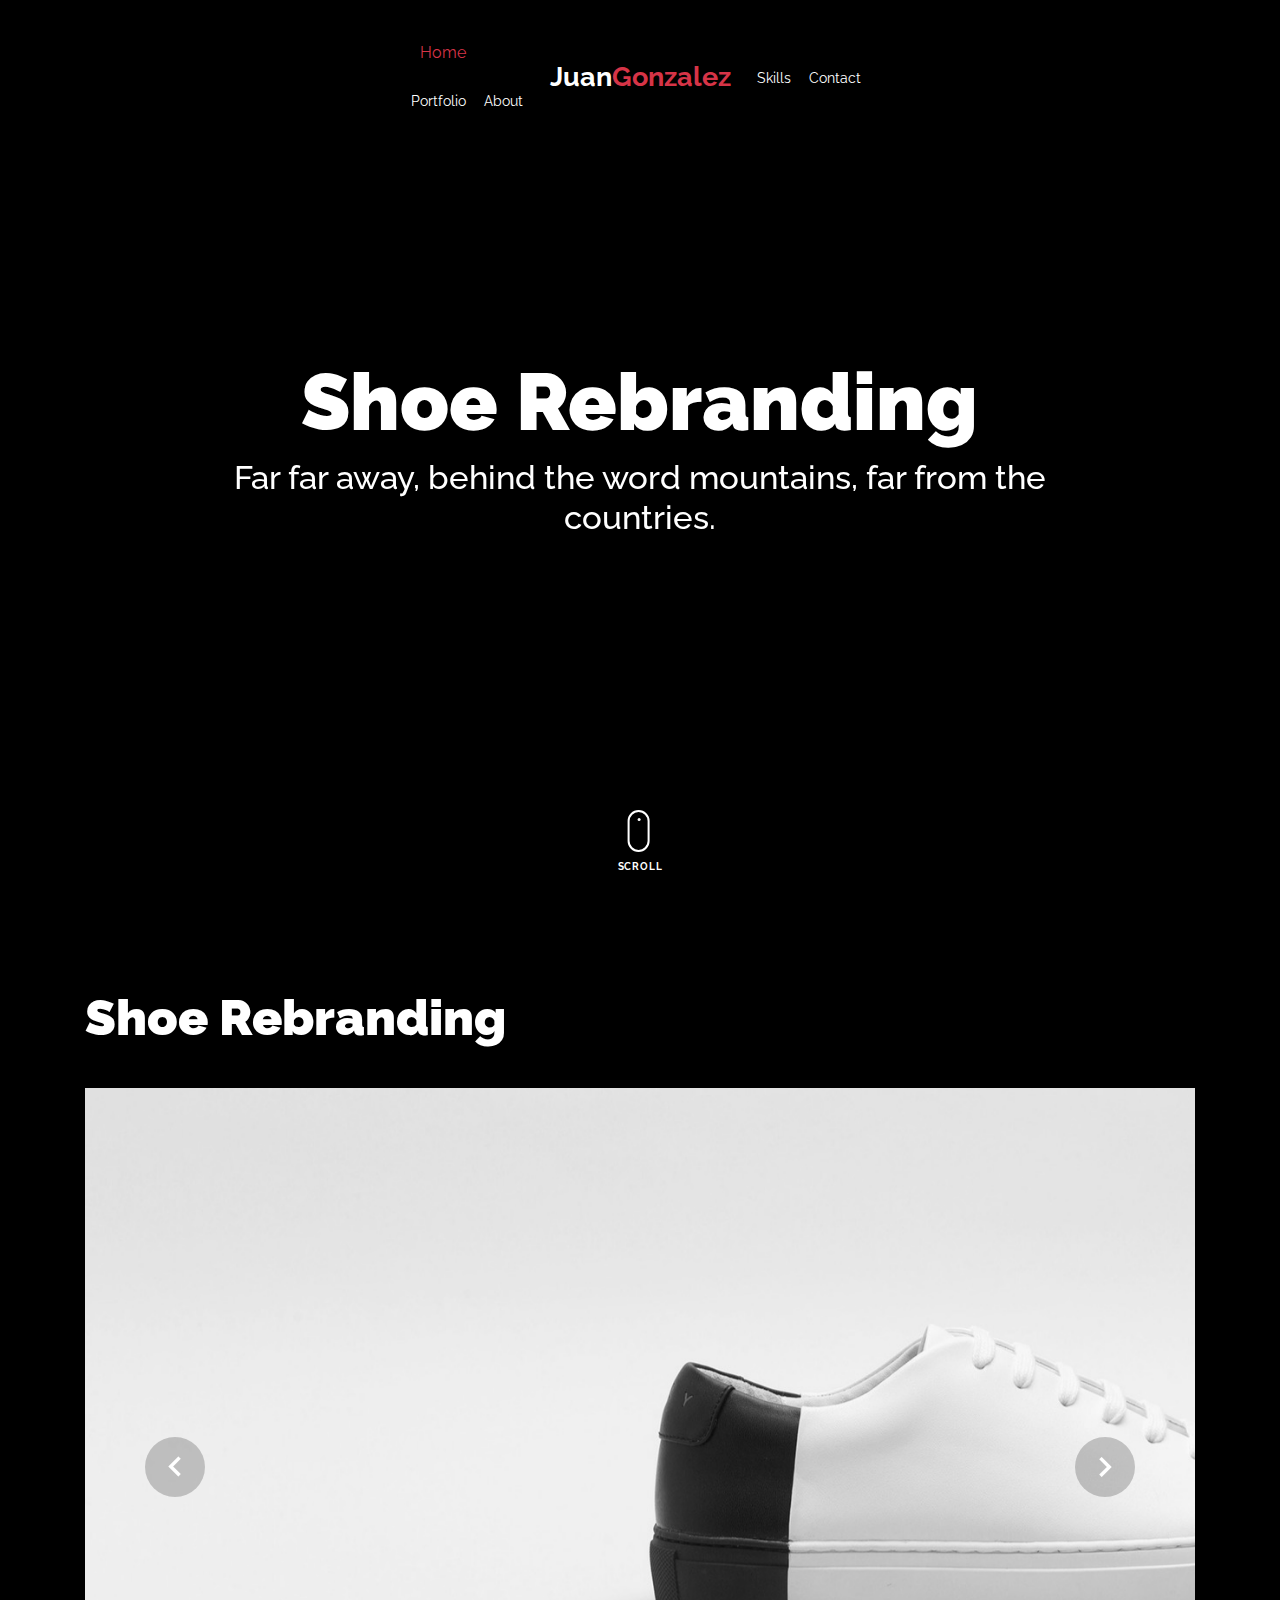
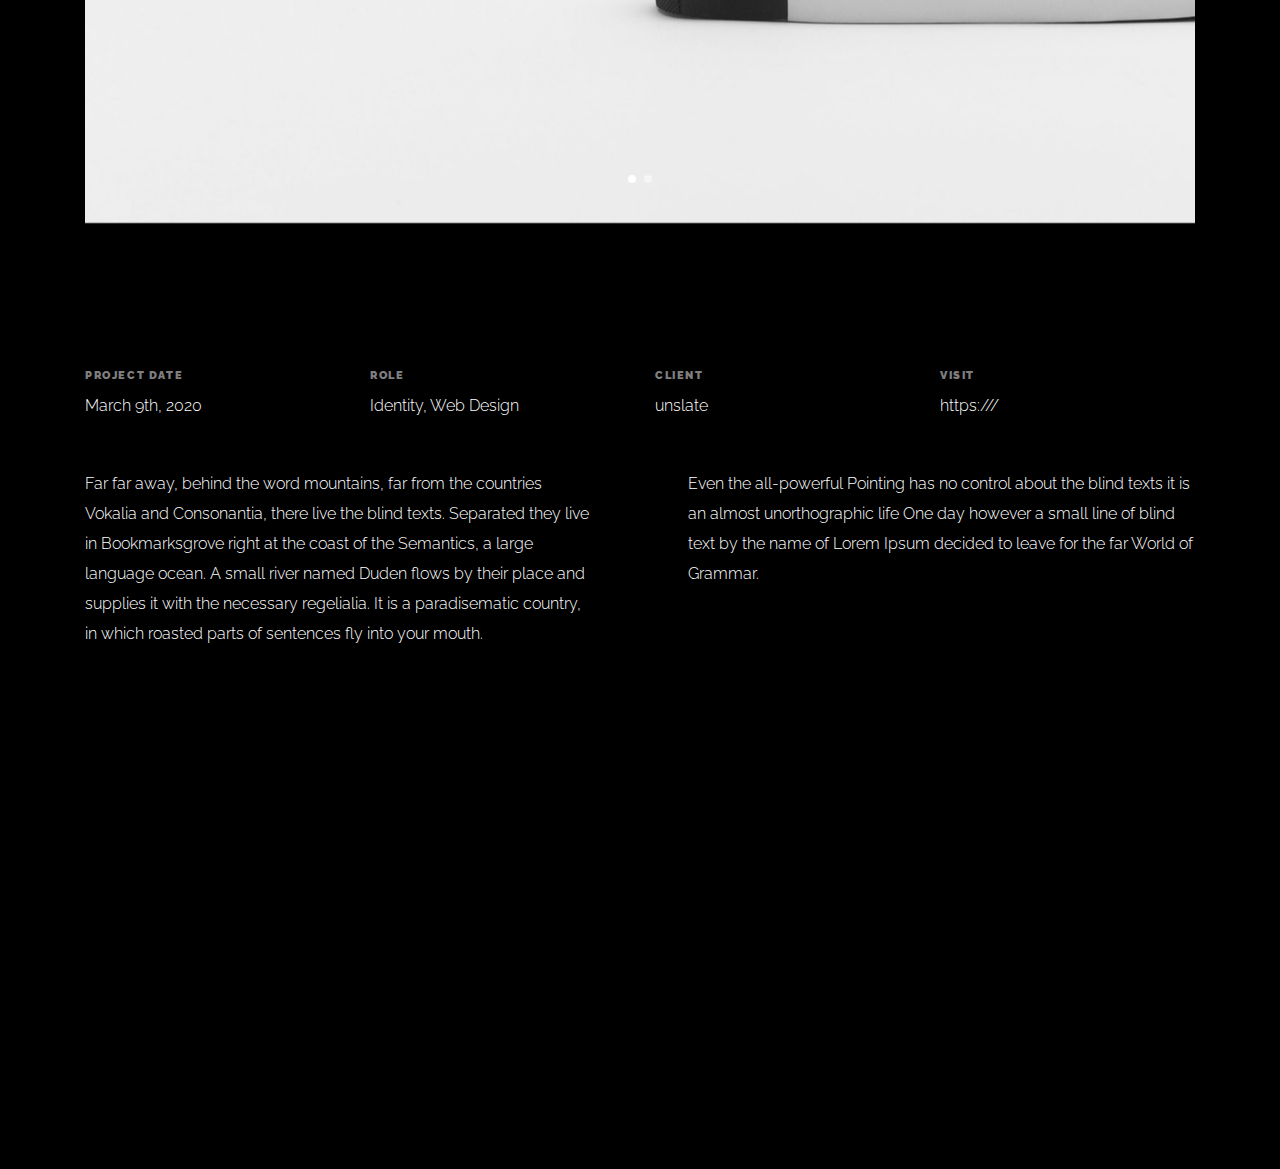
==== commit 9b73122e: "portafolio 1.1" ====
--- a/portfolio-single-1.html
+++ b/portfolio-single-1.html
@@ -48,8 +48,8 @@
           <div class="row align-items-center justify-content-between text-left">
             <div class="col-md-5 text-right">
               <ul class="site-nav-ul js-clone-nav text-left d-none d-lg-inline-block">
-                <li class="has-children">
-                  <a href="index.html#home-section" class="nav-link">Home</a>
+                <a href="index.html#home-section" class="nav-link">Home</a>
+                <!-- <li class="has-children">
                   <ul class="dropdown">
                     <li>
                       <a href="index.html">Hero Image BG</a>
@@ -67,20 +67,20 @@
                       <a href="index-right-menu.html">Right Menu</a>
                     </li>
                   </ul>
-                </li>
+                </li> -->
                 <li><a href="index.html#portfolio-section" class="nav-link">Portfolio</a></li>
                 <li><a href="index.html#about-section" class="nav-link">About</a></li>
-                <li><a href="index.html#services-section" class="nav-link">Services</a></li>
+                <!-- <li><a href="index.html#services-section" class="nav-link">Services</a></li> -->
               </ul>
             </div>
             <div class="site-logo pos-absolute">
-              <a href="index.html" class="unslate_co--site-logo">Unfold<span>.</span></a>
+              <a href="index.html" class="unslate_co--site-logo">Juan<span>Gonzalez</span></a>
             </div>
             <div class="col-md-5 text-right text-lg-left">
               <ul class="site-nav-ul js-clone-nav text-left d-none d-lg-inline-block">
                 <li><a href="index.html#skills-section" class="nav-link">Skills</a></li>
-                <li><a href="index.html#testimonial-section" class="nav-link">Testimonial</a></li>
-                <li><a href="index.html#journal-section" class="nav-link">Journal</a></li>
+                <!-- <li><a href="index.html#testimonial-section" class="nav-link">Testimonial</a></li> -->
+                <!-- <li><a href="index.html#journal-section" class="nav-link">Journal</a></li> -->
                 <li><a href="index.html#contact-section" class="nav-link">Contact</a></li>
               </ul>
 
